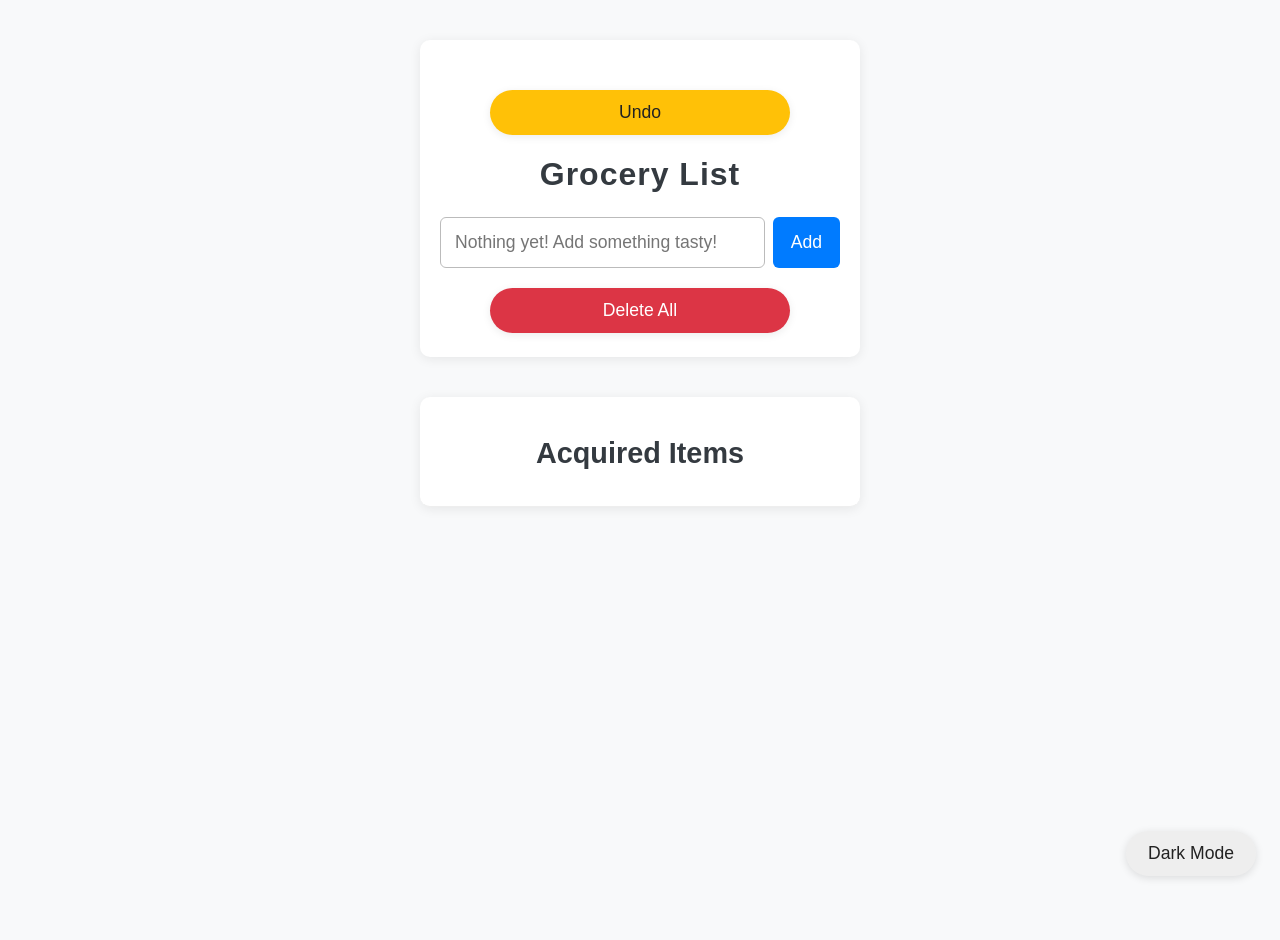
==== index.html @ a78c74e8 "adding edit button and cleaning javascript file" ====
<!DOCTYPE html>
<html lang="en">
<head>
    <meta charset="UTF-8">
    <title>Grocery List App</title>
    <meta name="viewport" content="width=device-width, initial-scale=1.0, user-scalable=no, maximum-scale=1.0">
    <link rel="icon" type="image/x-icon" href="favicon.ico">
    <link rel="stylesheet" href="groceries.css">
</head>
<body>
    <div class="container">
        <button id="undo-btn">Undo</button>
        <h1>Grocery List</h1>
        <div id="inputRow">
            <input type="text" id="itemInput" placeholder="Add a grocery item" autocomplete="off" />
            <button id="button">Add</button>
        </div>
    <ul id="groceries"></ul>
    <button id="del-all-btn">Delete All</button>
    </div>
    <div id="struckListContainer">
        <h2 id="struckText">Acquired Items</h2>
        <ul id="struckList"></ul>
    </div>
    <button id="darkModeToggle">Dark Mode</button>
    <script src="groceries.js"></script>
</body>
</html>
---- groceries.css ----
@keyframes fadeOut {
  from {
    opacity: 1;
    transform: translateX(0);
  }
  to {
    opacity: 0;
    transform: translateX(50px);
  }
}

.fade-out {
  animation: fadeOut 0.3s ease-out forwards;
}

@keyframes fadeIn {
  from { opacity: 0; transform: translateY(10px); }
  to { opacity: 1; transform: translateY(0); }
}

.fade-in {
  animation: fadeIn 0.3s ease-out;
}


/* Animation for struckthrough items */
.struck-animate {
    animation: strikeFade 0.7s ease;
}
@keyframes strikeFade {
    0% {
        opacity: 1;
        transform: scale(1) rotate(0deg);
        background: #fffbe6;
    }
    40% {
        opacity: 0.7;
        transform: scale(1.05) rotate(-2deg);
        background: #fffbe6;
    }
    100% {
        opacity: 0.5;
        transform: scale(1) rotate(0deg);
        background: transparent;
    }
}
/* Undo button styles */
#undo-btn {
    background: #ffc107;
    color: #222;
    border: none;
    border-radius: 24px;
    padding: 12px 22px;
    font-size: 1.1em;
    cursor: pointer;
    transition: background 0.2s;
    margin-top: 18px;
    display: block;
    width: 100%;
    max-width: 300px;
    margin-left: auto;
    margin-right: auto;
    box-shadow: 0 2px 8px rgba(0,0,0,0.08);
}
#undo-btn:hover, #undo-btn:active {
    background: #e0a800;
}
body.dark-mode #undo-btn {
    background: #e0a800;
    color: #23272a;
}
html, body {
            background: #f8f9fa;
            font-family: Arial, sans-serif;
            margin: 0; padding: 0;
            min-height: 100vh;
            width: 100%;
            -webkit-tap-highlight-color: transparent;
        }
        .container {
            max-width: 400px;
            margin: 40px auto;
            background: #fff;
            border-radius: 10px;
            box-shadow: 0 2px 12px rgba(0,0,0,0.08);
            padding: 32px 20px 24px 20px;
        }
        h1 {
            text-align: center;
            color: #343a40;
            margin-bottom: 24px;
            letter-spacing: 1px;
            font-size: 2em;
        }
        #inputRow {
            display: flex;
            gap: 8px;
            margin-bottom: 20px;
        }
        #itemInput {
            flex: 1;
            padding: 14px 14px;
            border: 1px solid #bbb;
            border-radius: 6px;
            font-size: 1.1em;
            transition: border-color 0.2s;
            min-width: 0;
        }
        #itemInput:focus {
            border-color: #007bff;
            outline: none;
        }
        #button {
            background: #007bff;
            color: #fff;
            border: none;
            border-radius: 6px;
            padding: 14px 18px;
            font-size: 1.1em;
            cursor: pointer;
            transition: background 0.2s;
            min-width: 44px;
            min-height: 44px;
        }
        #button:hover, #button:active {
            background: #0056b3;
        }
        #groceries {
            list-style: none;
            padding: 0; margin: 0;
        }
        #groceries li {
            display: flex;
            justify-content: space-between;
            align-items: center;
            padding: 14px 0;
            border-bottom: 1px solid #eee;
            font-size: 1.1em;
        }
        #groceries li:last-child {
            border-bottom: none;
        }
        .delete-btn {
            background: #dc3545;
            color: #fff;
            border: none;
            border-radius: 6px;
            padding: 8px 16px;
            font-size: 1em;
            cursor: pointer;
            margin-left: 12px;
            transition: background 0.2s;
            min-width: 44px;
            min-height: 44px;
        }
        .delete-btn:hover, .delete-btn:active {
            background: #b52a37;
        }
        /* Edit button as icon */
        .edit-btn {
            background: transparent;
            border: none;
            padding: 6px;
            margin-left: 8px;
            cursor: pointer;
            display: inline-flex;
            align-items: center;
            justify-content: center;
            border-radius: 6px;
        }
        .edit-btn:hover, .edit-btn:active {
            background: rgba(0,0,0,0.04);
        }
        .edit-btn img.edit-icon {
            width: 20px;
            height: 20px;
            object-fit: contain;
            display: block;
        }
        @media (max-width: 500px) {
            .edit-btn img.edit-icon { width: 24px; height: 24px; }
            .edit-btn { padding: 8px; }
        }
        /* Dark mode styles */
        body.dark-mode {
            background: #181a1b;
        }
        body.dark-mode .container {
            background: #23272a;
            box-shadow: 0 2px 12px rgba(0,0,0,0.25);
        }
        body.dark-mode h1 {
            color: #f1f3f4;
        }
        body.dark-mode #itemInput {
            background: #23272a;
            color: #f1f3f4;
            border-color: #444;
        }
        body.dark-mode #itemInput:focus {
            border-color: #66aaff;
        }
        body.dark-mode #button {
            background: #66aaff;
            color: #181a1b;
        }
        body.dark-mode #button:hover, body.dark-mode #button:active {
            background: #3388cc;
        }
        body.dark-mode #groceries li {
            border-bottom: 1px solid #333;
            color: #f1f3f4;
        }
        body.dark-mode .delete-btn {
            background: #b52a37;
            color: #fff;
        }
        body.dark-mode .delete-btn:hover, body.dark-mode .delete-btn:active {
            background: #dc3545;
        }
        /* Dark mode toggle button */
        #darkModeToggle {
            position: fixed;
            bottom: 24px;
            right: 24px;
            background: #eee;
            color: #222;
            border: none;
            border-radius: 24px;
            padding: 12px 22px;
            font-size: 1.1em;
            cursor: pointer;
            transition: background 0.2s;
            z-index: 100;
            box-shadow: 0 2px 8px rgba(0,0,0,0.12);
        }
        body.dark-mode #darkModeToggle {
            background: #23272a;
            color: #f1f3f4;
            border: 1px solid #444;
        }
        .del-all-btn {
              font-size: 0.95em;
              padding: 10px 10px;
              background-color: #FF0000;
            }
        /* Responsive styles */
        @media (max-width: 500px) {
            .container {
                margin: 0; min-height: 100vh; border-radius: 0; box-shadow: none;
                padding: 20px 5px 16px 5px;
            }
            h1 {
                font-size: 1.4em;
            }
            #inputRow {
                flex-direction: column;
                gap: 10px;
            }
            #itemInput, #button {
                font-size: 1em;
                padding: 12px 10px;
            }
            .delete-btn {
                font-size: 0.95em;
                padding: 10px 10px;
            }
            #darkModeToggle {
                bottom: 12px;
                right: 12px;
                padding: 10px 16px;
                font-size: 1em;
            }
        }
        #del-all-btn {
    background: #dc3545;
    color: #fff;
    border: none;
    border-radius: 24px;
    padding: 12px 22px;
    font-size: 1.1em;
    cursor: pointer;
    transition: background 0.2s;
    margin-top: 18px;
    display: block;
    width: 100%;
    max-width: 300px;
    margin-left: auto;
    margin-right: auto;
    box-shadow: 0 2px 8px rgba(0,0,0,0.08);
    /* Remove position: fixed/absolute, bottom, left, z-index */
}
#del-all-btn:hover, #del-all-btn:active {
    background: #b52a37;
}
body.dark-mode #del-all-btn {
    background: #b52a37;
    color: #fff;
}
body.dark-mode #del-all-btn:hover, body.dark-mode #del-all-btn:active {
    background: #dc3545;
}
/* Responsive */
@media (max-width: 500px) {
    #del-all-btn {
        align-self: center;
        bottom: 12px;
        left: 12px;
        padding: 10px 16px;
        font-size: 1em;
    }
}
    body.dark-mode #struckListContainer {
                border-bottom: 1px solid #333;
                color: #f1f3f4;
                border-style: rounded;
                margin-bottom: 12px;
                padding-bottom: 8px;
                text-align: center;
                font-size: 1.2em;
                font-weight: bold;
                background-color: #343a40;
                box-shadow: 0 2px 12px rgba(0,0,0,0.25);
                border-radius: 10px;
                padding: 16px 20px 12px 20px;
                margin-top: 20px;
                max-width: 400px;
                margin-left: auto;
                margin-right: auto;
 }       #struckListContainer {
                border-bottom: 1px solid #eee;
                color: #343a40;
                border-style: rounded;
                margin-bottom: 12px;
                padding-bottom: 8px;
                text-align: center;
                font-size: 1.2em;
                font-weight: bold;
                background-color: #ffffff;
                box-shadow: 0 2px 12px rgba(0,0,0,0.08);
                border-radius: 10px;
                padding: 16px 20px 12px 20px;
                margin-top: 20px;
                max-width: 400px;
                margin-left: auto;
                margin-right: auto;
        }
        #struckList {
            list-style: none;
            padding: 0; margin: 0;
              max-height: none;
              overflow: hidden;
        }
        #struckList li {
            padding: 10px 0;
            border-bottom: 1px solid #eee;
            font-size: 1.1em;
        }
        #struckList li:last-child {
            border-bottom: none;
        }
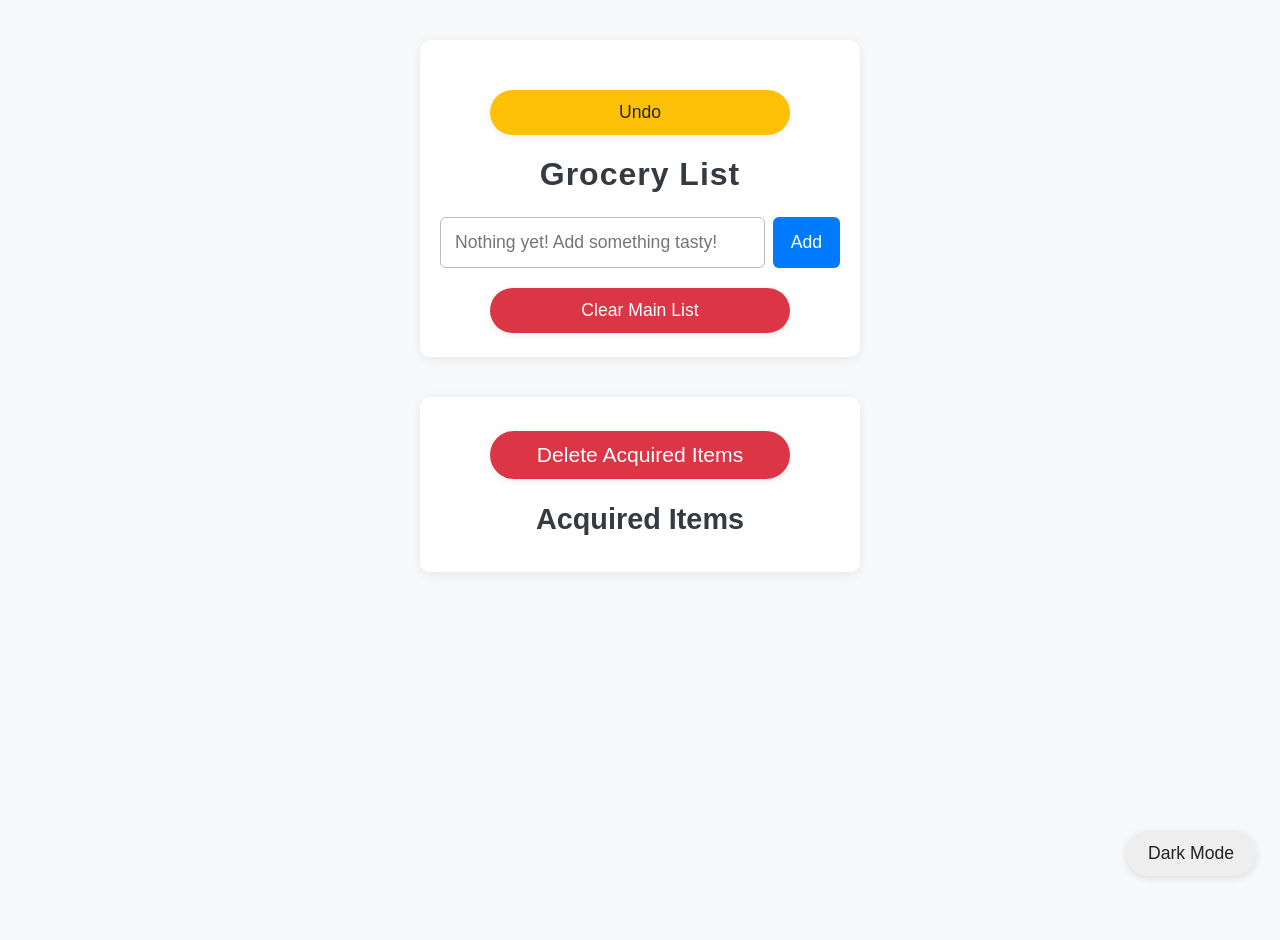
==== commit 847e7964: "adding clear main list button and cleaning code" ====
--- a/index.html
+++ b/index.html
@@ -15,10 +15,13 @@
             <input type="text" id="itemInput" placeholder="Add a grocery item" autocomplete="off" />
             <button id="button">Add</button>
         </div>
+        <div id="container">
+        <button id="deletemainlist">Clear Main List</button>
+        </div>
     <ul id="groceries"></ul>
-    <button id="del-all-btn">Delete All</button>
     </div>
     <div id="struckListContainer">
+        <button id="del-all-btn">Delete Acquired Items</button>        
         <h2 id="struckText">Acquired Items</h2>
         <ul id="struckList"></ul>
     </div>
--- a/groceries.css
+++ b/groceries.css
@@ -1,3 +1,17 @@
+.fade-in {
+    opacity: 0;
+    animation: fadeIn 0.5s ease-in forwards;
+}
+
+@keyframes fadeIn {
+    to {
+        opacity: 1;
+    }
+}
+
+
+
+
 @keyframes fadeOut {
   from {
     opacity: 1;
@@ -19,7 +33,7 @@
 }
 
 .fade-in {
-  animation: fadeIn 0.3s ease-out;
+  animation: fadeIn 0.5s ease-out forwards;
 }
 
 
@@ -171,15 +185,62 @@
         .edit-btn:hover, .edit-btn:active {
             background: rgba(0,0,0,0.04);
         }
-        .edit-btn img.edit-icon {
+        /* SVG-based edit icon (tints via currentColor) */
+        .edit-btn {
+            background: transparent;
+            border: none;
+            padding: 6px;
+            margin-left: 8px;
+            cursor: pointer;
+            display: inline-flex;
+            align-items: center;
+            justify-content: center;
+            border-radius: 6px;
+            color: #007bff; /* icon color */
+        }
+        .edit-btn:hover, .edit-btn:active {
+            background: rgba(0,0,0,0.04);
+        }
+        .edit-btn .edit-icon {
             width: 20px;
             height: 20px;
-            object-fit: contain;
             display: block;
+            fill: currentColor;
         }
         @media (max-width: 500px) {
-            .edit-btn img.edit-icon { width: 24px; height: 24px; }
+            .edit-btn .edit-icon { width: 24px; height: 24px; }
             .edit-btn { padding: 8px; }
+        }
+        /* dark mode tint for edit icon */
+        body.dark-mode .edit-btn { color: #66aaff; }
+        /* Inline edit input styling */
+        .item-text {
+            flex: 1 1 auto;
+            min-width: 0; /* allow text to truncate instead of growing container */
+            margin-right: 8px;
+        }
+        .edit-input {
+            flex: 1 1 auto;
+            min-width: 0;
+            padding: 10px 12px;
+            font-size: 1.05em;
+            border: 1px solid #ccc;
+            border-radius: 6px;
+            transition: border-color 0.15s ease, box-shadow 0.15s ease;
+        }
+        .edit-input:focus {
+            border-color: #007bff;
+            outline: none;
+            box-shadow: 0 0 0 3px rgba(0,123,255,0.12);
+        }
+        @media (max-width: 500px) {
+            .edit-input { padding: 12px; font-size: 1em; }
+        }
+        /* Dark mode for inline edit */
+        body.dark-mode .edit-input {
+            background: #23272a;
+            color: #f1f3f4;
+            border-color: #444;
         }
         /* Dark mode styles */
         body.dark-mode {
@@ -319,7 +380,7 @@
                 text-align: center;
                 font-size: 1.2em;
                 font-weight: bold;
-                background-color: #343a40;
+                background-color: #23272a;
                 box-shadow: 0 2px 12px rgba(0,0,0,0.25);
                 border-radius: 10px;
                 padding: 16px 20px 12px 20px;
@@ -358,4 +419,31 @@
         }
         #struckList li:last-child {
             border-bottom: none;
+        }
+        #deletemainlist {
+            background: #dc3545;
+            color: #fff;
+            border: none;
+            border-radius: 24px;
+            padding: 12px 22px;
+            font-size: 1.1em;
+            cursor: pointer;
+            transition: background 0.2s;
+            margin-top: 18px;
+            display: block;
+            width: 100%;
+            max-width: 300px;
+            margin-left: auto;
+            margin-right: auto;
+            box-shadow: 0 2px 8px rgba(0,0,0,0.08);
+        }
+        #deletemainlist:hover, #deletemainlist:active {
+            background: #b52a37;
+        }
+        body.dark-mode #deletemainlist {
+            background: #b52a37;
+            color: #fff;
+        }
+        body.dark-mode #deletemainlist:hover, body.dark-mode #deletemainlist:active {
+            background: #dc3545;
         }
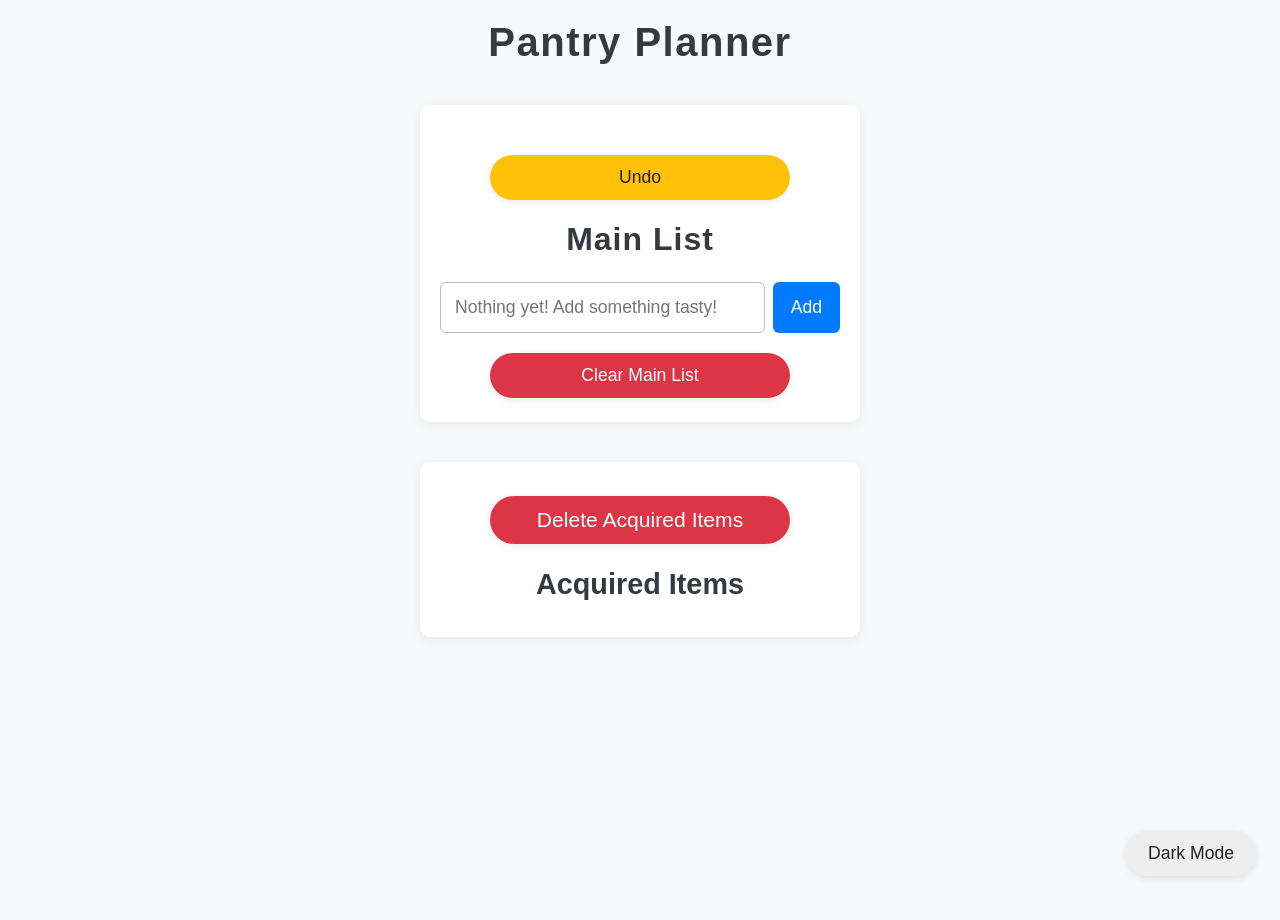
==== commit 1c36431c: "cleaning code and adding a startup optout function" ====
--- a/index.html
+++ b/index.html
@@ -2,30 +2,37 @@
 <html lang="en">
 <head>
     <meta charset="UTF-8">
-    <title>Grocery List App</title>
+    <title>Pantry Planner</title>
     <meta name="viewport" content="width=device-width, initial-scale=1.0, user-scalable=no, maximum-scale=1.0">
     <link rel="icon" type="image/x-icon" href="favicon.ico">
     <link rel="stylesheet" href="groceries.css">
 </head>
 <body>
+    <h1 id="pantryPlanner">Pantry Planner</h1>
     <div class="container">
         <button id="undo-btn">Undo</button>
-        <h1>Grocery List</h1>
+
+        <h1>Main List</h1>
+
         <div id="inputRow">
             <input type="text" id="itemInput" placeholder="Add a grocery item" autocomplete="off" />
             <button id="button">Add</button>
         </div>
-        <div id="container">
+
+        <!-- Clear Main List button -->
         <button id="deletemainlist">Clear Main List</button>
-        </div>
-    <ul id="groceries"></ul>
+
+        <ul id="groceries"></ul>
     </div>
+
     <div id="struckListContainer">
-        <button id="del-all-btn">Delete Acquired Items</button>        
+        <button id="del-all-btn">Delete Acquired Items</button>
         <h2 id="struckText">Acquired Items</h2>
         <ul id="struckList"></ul>
     </div>
+
     <button id="darkModeToggle">Dark Mode</button>
+
     <script src="groceries.js"></script>
 </body>
-</html>+</html>
--- a/groceries.css
+++ b/groceries.css
@@ -1,46 +1,30 @@
+
+/* Fade Animations               */
+
 .fade-in {
     opacity: 0;
-    animation: fadeIn 0.5s ease-in forwards;
+    animation: fadeIn 0.5s ease-out forwards;
 }
 
 @keyframes fadeIn {
-    to {
-        opacity: 1;
-    }
-}
-
-
-
+    from { opacity: 0; transform: translateY(10px); }
+    to   { opacity: 1; transform: translateY(0); }
+}
+
+.fade-out {
+    animation: fadeOut 0.3s ease-out forwards;
+}
 
 @keyframes fadeOut {
-  from {
-    opacity: 1;
-    transform: translateX(0);
-  }
-  to {
-    opacity: 0;
-    transform: translateX(50px);
-  }
-}
-
-.fade-out {
-  animation: fadeOut 0.3s ease-out forwards;
-}
-
-@keyframes fadeIn {
-  from { opacity: 0; transform: translateY(10px); }
-  to { opacity: 1; transform: translateY(0); }
-}
-
-.fade-in {
-  animation: fadeIn 0.5s ease-out forwards;
-}
-
-
-/* Animation for struckthrough items */
+    from { opacity: 1; transform: translateX(0); }
+    to   { opacity: 0; transform: translateX(50px); }
+}
+
+/* Struck-through animation */
 .struck-animate {
     animation: strikeFade 0.7s ease;
 }
+
 @keyframes strikeFade {
     0% {
         opacity: 1;
@@ -58,7 +42,119 @@
         background: transparent;
     }
 }
-/* Undo button styles */
+
+/* Base Layout                   */
+
+html, body {
+    background: #f8f9fa;
+    font-family: Arial, sans-serif;
+    margin: 0;
+    padding: 0;
+    min-height: 100vh;
+    width: 100%;
+    -webkit-tap-highlight-color: transparent;
+}
+
+.container {
+    max-width: 400px;
+    margin: 40px auto;
+    background: #fff;
+    border-radius: 10px;
+    box-shadow: 0 2px 12px rgba(0,0,0,0.08);
+    padding: 32px 20px 24px 20px;
+}
+
+h1 {
+    text-align: center;
+    color: #343a40;
+    margin-bottom: 24px;
+    letter-spacing: 1px;
+    font-size: 2em;
+}
+
+/* Input Row                     */
+
+#inputRow {
+    display: flex;
+    gap: 8px;
+    margin-bottom: 20px;
+}
+
+#itemInput {
+    flex: 1;
+    padding: 14px;
+    border: 1px solid #bbb;
+    border-radius: 6px;
+    font-size: 1.1em;
+    transition: border-color 0.2s;
+    min-width: 0;
+}
+
+#itemInput:focus {
+    border-color: #007bff;
+    outline: none;
+}
+
+#button {
+    background: #007bff;
+    color: #fff;
+    border: none;
+    border-radius: 6px;
+    padding: 14px 18px;
+    font-size: 1.1em;
+    cursor: pointer;
+    transition: background 0.2s;
+    min-width: 44px;
+    min-height: 44px;
+}
+
+#button:hover,
+#button:active {
+    background: #0056b3;
+}
+
+/* Grocery List                  */
+
+#groceries {
+    list-style: none;
+    padding: 0;
+    margin: 0;
+}
+
+#groceries li {
+    display: flex;
+    justify-content: space-between;
+    align-items: center;
+    padding: 14px 0;
+    border-bottom: 1px solid #eee;
+    font-size: 1.1em;
+}
+
+#groceries li:last-child {
+    border-bottom: none;
+}
+
+/* Buttons                       */
+
+.delete-btn {
+    background: #dc3545;
+    color: #fff;
+    border: none;
+    border-radius: 6px;
+    padding: 8px 16px;
+    font-size: 1em;
+    cursor: pointer;
+    margin-left: 12px;
+    transition: background 0.2s;
+    min-width: 44px;
+    min-height: 44px;
+}
+
+.delete-btn:hover,
+.delete-btn:active {
+    background: #b52a37;
+}
+
 #undo-btn {
     background: #ffc107;
     color: #222;
@@ -68,272 +164,14 @@
     font-size: 1.1em;
     cursor: pointer;
     transition: background 0.2s;
-    margin-top: 18px;
     display: block;
     width: 100%;
     max-width: 300px;
-    margin-left: auto;
-    margin-right: auto;
+    margin: 18px auto 0 auto;
     box-shadow: 0 2px 8px rgba(0,0,0,0.08);
 }
-#undo-btn:hover, #undo-btn:active {
-    background: #e0a800;
-}
-body.dark-mode #undo-btn {
-    background: #e0a800;
-    color: #23272a;
-}
-html, body {
-            background: #f8f9fa;
-            font-family: Arial, sans-serif;
-            margin: 0; padding: 0;
-            min-height: 100vh;
-            width: 100%;
-            -webkit-tap-highlight-color: transparent;
-        }
-        .container {
-            max-width: 400px;
-            margin: 40px auto;
-            background: #fff;
-            border-radius: 10px;
-            box-shadow: 0 2px 12px rgba(0,0,0,0.08);
-            padding: 32px 20px 24px 20px;
-        }
-        h1 {
-            text-align: center;
-            color: #343a40;
-            margin-bottom: 24px;
-            letter-spacing: 1px;
-            font-size: 2em;
-        }
-        #inputRow {
-            display: flex;
-            gap: 8px;
-            margin-bottom: 20px;
-        }
-        #itemInput {
-            flex: 1;
-            padding: 14px 14px;
-            border: 1px solid #bbb;
-            border-radius: 6px;
-            font-size: 1.1em;
-            transition: border-color 0.2s;
-            min-width: 0;
-        }
-        #itemInput:focus {
-            border-color: #007bff;
-            outline: none;
-        }
-        #button {
-            background: #007bff;
-            color: #fff;
-            border: none;
-            border-radius: 6px;
-            padding: 14px 18px;
-            font-size: 1.1em;
-            cursor: pointer;
-            transition: background 0.2s;
-            min-width: 44px;
-            min-height: 44px;
-        }
-        #button:hover, #button:active {
-            background: #0056b3;
-        }
-        #groceries {
-            list-style: none;
-            padding: 0; margin: 0;
-        }
-        #groceries li {
-            display: flex;
-            justify-content: space-between;
-            align-items: center;
-            padding: 14px 0;
-            border-bottom: 1px solid #eee;
-            font-size: 1.1em;
-        }
-        #groceries li:last-child {
-            border-bottom: none;
-        }
-        .delete-btn {
-            background: #dc3545;
-            color: #fff;
-            border: none;
-            border-radius: 6px;
-            padding: 8px 16px;
-            font-size: 1em;
-            cursor: pointer;
-            margin-left: 12px;
-            transition: background 0.2s;
-            min-width: 44px;
-            min-height: 44px;
-        }
-        .delete-btn:hover, .delete-btn:active {
-            background: #b52a37;
-        }
-        /* Edit button as icon */
-        .edit-btn {
-            background: transparent;
-            border: none;
-            padding: 6px;
-            margin-left: 8px;
-            cursor: pointer;
-            display: inline-flex;
-            align-items: center;
-            justify-content: center;
-            border-radius: 6px;
-        }
-        .edit-btn:hover, .edit-btn:active {
-            background: rgba(0,0,0,0.04);
-        }
-        /* SVG-based edit icon (tints via currentColor) */
-        .edit-btn {
-            background: transparent;
-            border: none;
-            padding: 6px;
-            margin-left: 8px;
-            cursor: pointer;
-            display: inline-flex;
-            align-items: center;
-            justify-content: center;
-            border-radius: 6px;
-            color: #007bff; /* icon color */
-        }
-        .edit-btn:hover, .edit-btn:active {
-            background: rgba(0,0,0,0.04);
-        }
-        .edit-btn .edit-icon {
-            width: 20px;
-            height: 20px;
-            display: block;
-            fill: currentColor;
-        }
-        @media (max-width: 500px) {
-            .edit-btn .edit-icon { width: 24px; height: 24px; }
-            .edit-btn { padding: 8px; }
-        }
-        /* dark mode tint for edit icon */
-        body.dark-mode .edit-btn { color: #66aaff; }
-        /* Inline edit input styling */
-        .item-text {
-            flex: 1 1 auto;
-            min-width: 0; /* allow text to truncate instead of growing container */
-            margin-right: 8px;
-        }
-        .edit-input {
-            flex: 1 1 auto;
-            min-width: 0;
-            padding: 10px 12px;
-            font-size: 1.05em;
-            border: 1px solid #ccc;
-            border-radius: 6px;
-            transition: border-color 0.15s ease, box-shadow 0.15s ease;
-        }
-        .edit-input:focus {
-            border-color: #007bff;
-            outline: none;
-            box-shadow: 0 0 0 3px rgba(0,123,255,0.12);
-        }
-        @media (max-width: 500px) {
-            .edit-input { padding: 12px; font-size: 1em; }
-        }
-        /* Dark mode for inline edit */
-        body.dark-mode .edit-input {
-            background: #23272a;
-            color: #f1f3f4;
-            border-color: #444;
-        }
-        /* Dark mode styles */
-        body.dark-mode {
-            background: #181a1b;
-        }
-        body.dark-mode .container {
-            background: #23272a;
-            box-shadow: 0 2px 12px rgba(0,0,0,0.25);
-        }
-        body.dark-mode h1 {
-            color: #f1f3f4;
-        }
-        body.dark-mode #itemInput {
-            background: #23272a;
-            color: #f1f3f4;
-            border-color: #444;
-        }
-        body.dark-mode #itemInput:focus {
-            border-color: #66aaff;
-        }
-        body.dark-mode #button {
-            background: #66aaff;
-            color: #181a1b;
-        }
-        body.dark-mode #button:hover, body.dark-mode #button:active {
-            background: #3388cc;
-        }
-        body.dark-mode #groceries li {
-            border-bottom: 1px solid #333;
-            color: #f1f3f4;
-        }
-        body.dark-mode .delete-btn {
-            background: #b52a37;
-            color: #fff;
-        }
-        body.dark-mode .delete-btn:hover, body.dark-mode .delete-btn:active {
-            background: #dc3545;
-        }
-        /* Dark mode toggle button */
-        #darkModeToggle {
-            position: fixed;
-            bottom: 24px;
-            right: 24px;
-            background: #eee;
-            color: #222;
-            border: none;
-            border-radius: 24px;
-            padding: 12px 22px;
-            font-size: 1.1em;
-            cursor: pointer;
-            transition: background 0.2s;
-            z-index: 100;
-            box-shadow: 0 2px 8px rgba(0,0,0,0.12);
-        }
-        body.dark-mode #darkModeToggle {
-            background: #23272a;
-            color: #f1f3f4;
-            border: 1px solid #444;
-        }
-        .del-all-btn {
-              font-size: 0.95em;
-              padding: 10px 10px;
-              background-color: #FF0000;
-            }
-        /* Responsive styles */
-        @media (max-width: 500px) {
-            .container {
-                margin: 0; min-height: 100vh; border-radius: 0; box-shadow: none;
-                padding: 20px 5px 16px 5px;
-            }
-            h1 {
-                font-size: 1.4em;
-            }
-            #inputRow {
-                flex-direction: column;
-                gap: 10px;
-            }
-            #itemInput, #button {
-                font-size: 1em;
-                padding: 12px 10px;
-            }
-            .delete-btn {
-                font-size: 0.95em;
-                padding: 10px 10px;
-            }
-            #darkModeToggle {
-                bottom: 12px;
-                right: 12px;
-                padding: 10px 16px;
-                font-size: 1em;
-            }
-        }
-        #del-all-btn {
+#del-all-btn,
+#deletemainlist {
     background: #dc3545;
     color: #fff;
     border: none;
@@ -342,108 +180,284 @@
     font-size: 1.1em;
     cursor: pointer;
     transition: background 0.2s;
-    margin-top: 18px;
     display: block;
     width: 100%;
     max-width: 300px;
+    margin: 18px auto 0 auto;
+    box-shadow: 0 2px 8px rgba(0,0,0,0.08);
+}
+
+#undo-btn:hover {
+    background: #e0a800;
+}
+#del-all-btn:hover,
+#deletemainlist:hover {
+    background: #b52a37;
+}
+
+/* Delete all struck items button (red variant) */
+#del-all-btn {
+    background: #dc3545;
+    color: #fff;
+}
+
+#del-all-btn:hover {
+    background: #b52a37;
+}
+
+/* Edit Button                   */
+
+.edit-btn {
+    background: transparent;
+    border: none;
+    padding: 6px;
+    margin-left: 8px;
+    cursor: pointer;
+    display: inline-flex;
+    align-items: center;
+    justify-content: center;
+    border-radius: 6px;
+    color: #007bff;
+}
+
+.edit-btn:hover,
+.edit-btn:active {
+    background: rgba(0,0,0,0.04);
+}
+
+.edit-btn .edit-icon {
+    width: 20px;
+    height: 20px;
+    fill: currentColor;
+}
+
+@media (max-width: 500px) {
+    .edit-btn .edit-icon {
+        width: 24px;
+        height: 24px;
+    }
+    .edit-btn {
+        padding: 8px;
+    }
+}
+
+/* Inline Edit Input             */
+
+.item-text {
+    flex: 1 1 auto;
+    min-width: 0;
+    margin-right: 8px;
+}
+
+.edit-input {
+    flex: 1 1 auto;
+    min-width: 0;
+    padding: 10px 12px;
+    font-size: 1.05em;
+    border: 1px solid #ccc;
+    border-radius: 6px;
+    transition: border-color 0.15s ease, box-shadow 0.15s ease;
+}
+
+.edit-input:focus {
+    border-color: #007bff;
+    outline: none;
+    box-shadow: 0 0 0 3px rgba(0,123,255,0.12);
+}
+
+#pantryPlanner {
+    text-align: center;
+    color: #343a40;
+    margin-top: 20px;
+    font-size: 2.5em;
+    letter-spacing: 1.5px;
+    font-weight: bold;
+}
+
+/* Struck List Container         */
+
+#struckListContainer {
+    border-bottom: 1px solid #eee;
+    color: #343a40;
+    margin-bottom: 12px;
+    padding-bottom: 8px;
+    text-align: center;
+    font-size: 1.2em;
+    font-weight: bold;
+    background-color: #ffffff;
+    box-shadow: 0 2px 12px rgba(0,0,0,0.08);
+    border-radius: 10px;
+    padding: 16px 20px 12px 20px;
+    margin-top: 20px;
+    max-width: 400px;
     margin-left: auto;
     margin-right: auto;
-    box-shadow: 0 2px 8px rgba(0,0,0,0.08);
-    /* Remove position: fixed/absolute, bottom, left, z-index */
-}
-#del-all-btn:hover, #del-all-btn:active {
+}
+
+#struckList {
+    list-style: none;
+    padding: 0;
+    margin: 0;
+    max-height: none;
+    overflow: hidden;
+}
+
+#struckList li {
+    padding: 10px 0;
+    border-bottom: 1px solid #eee;
+    font-size: 1.1em;
+}
+
+#struckList li:last-child {
+    border-bottom: none;
+}
+
+/* Dark Mode                     */
+
+body.dark-mode {
+    background: #181a1b;
+}
+
+body.dark-mode .container {
+    background: #23272a;
+    box-shadow: 0 2px 12px rgba(0,0,0,0.25);
+}
+
+body.dark-mode h1 {
+    color: #f1f3f4;
+}
+
+body.dark-mode #itemInput {
+    background: #23272a;
+    color: #f1f3f4;
+    border-color: #444;
+}
+
+body.dark-mode #itemInput:focus {
+    border-color: #66aaff;
+}
+
+body.dark-mode #button {
+    background: #66aaff;
+    color: #181a1b;
+}
+
+body.dark-mode #button:hover {
+    background: #3388cc;
+}
+
+body.dark-mode #groceries li {
+    border-bottom: 1px solid #333;
+    color: #f1f3f4;
+}
+
+body.dark-mode .delete-btn {
     background: #b52a37;
 }
-body.dark-mode #del-all-btn {
+
+body.dark-mode .delete-btn:hover {
+    background: #dc3545;
+}
+
+body.dark-mode #pantryPlanner {
+    color: #f1f3f4;
+}
+
+body.dark-mode .edit-btn {
+    color: #66aaff;
+}
+
+body.dark-mode .edit-input {
+    background: #23272a;
+    color: #f1f3f4;
+    border-color: #444;
+}
+
+body.dark-mode #struckListContainer {
+    background-color: #23272a;
+    color: #f1f3f4;
+    border-bottom: 1px solid #333;
+    box-shadow: 0 2px 12px rgba(0,0,0,0.25);
+}
+
+body.dark-mode #del-all-btn,
+body.dark-mode #deletemainlist {
     background: #b52a37;
     color: #fff;
 }
-body.dark-mode #del-all-btn:hover, body.dark-mode #del-all-btn:active {
+
+body.dark-mode #undo-btn {
+    background: #e0a800;
+    color: #222;
+}
+
+body.dark-mode #del-all-btn:hover,
+body.dark-mode #deletemainlist:hover {
     background: #dc3545;
 }
-/* Responsive */
+body.dark-mode #undo-btn:hover {
+    background: #cc9901;
+}
+
+/* Dark Mode Toggle Button       */
+
+#darkModeToggle {
+    position: fixed;
+    bottom: 24px;
+    right: 24px;
+    background: #eee;
+    color: #222;
+    border: none;
+    border-radius: 24px;
+    padding: 12px 22px;
+    font-size: 1.1em;
+    cursor: pointer;
+    transition: background 0.2s;
+    z-index: 100;
+    box-shadow: 0 2px 8px rgba(0,0,0,0.12);
+}
+
+body.dark-mode #darkModeToggle {
+    background: #23272a;
+    color: #f1f3f4;
+    border: 1px solid #444;
+}
+
+/* Responsive                    */
+
 @media (max-width: 500px) {
-    #del-all-btn {
-        align-self: center;
+    .container {
+        margin: 0;
+        min-height: 100vh;
+        border-radius: 0;
+        box-shadow: none;
+        padding: 20px 5px 16px 5px;
+    }
+
+    h1 {
+        font-size: 1.4em;
+    }
+
+    #inputRow {
+        flex-direction: column;
+        gap: 10px;
+    }
+
+    #itemInput,
+    #button {
+        font-size: 1em;
+        padding: 12px 10px;
+    }
+
+    .delete-btn {
+        font-size: 0.95em;
+        padding: 10px 10px;
+    }
+
+    #darkModeToggle {
         bottom: 12px;
-        left: 12px;
+        right: 12px;
         padding: 10px 16px;
         font-size: 1em;
     }
 }
-    body.dark-mode #struckListContainer {
-                border-bottom: 1px solid #333;
-                color: #f1f3f4;
-                border-style: rounded;
-                margin-bottom: 12px;
-                padding-bottom: 8px;
-                text-align: center;
-                font-size: 1.2em;
-                font-weight: bold;
-                background-color: #23272a;
-                box-shadow: 0 2px 12px rgba(0,0,0,0.25);
-                border-radius: 10px;
-                padding: 16px 20px 12px 20px;
-                margin-top: 20px;
-                max-width: 400px;
-                margin-left: auto;
-                margin-right: auto;
- }       #struckListContainer {
-                border-bottom: 1px solid #eee;
-                color: #343a40;
-                border-style: rounded;
-                margin-bottom: 12px;
-                padding-bottom: 8px;
-                text-align: center;
-                font-size: 1.2em;
-                font-weight: bold;
-                background-color: #ffffff;
-                box-shadow: 0 2px 12px rgba(0,0,0,0.08);
-                border-radius: 10px;
-                padding: 16px 20px 12px 20px;
-                margin-top: 20px;
-                max-width: 400px;
-                margin-left: auto;
-                margin-right: auto;
-        }
-        #struckList {
-            list-style: none;
-            padding: 0; margin: 0;
-              max-height: none;
-              overflow: hidden;
-        }
-        #struckList li {
-            padding: 10px 0;
-            border-bottom: 1px solid #eee;
-            font-size: 1.1em;
-        }
-        #struckList li:last-child {
-            border-bottom: none;
-        }
-        #deletemainlist {
-            background: #dc3545;
-            color: #fff;
-            border: none;
-            border-radius: 24px;
-            padding: 12px 22px;
-            font-size: 1.1em;
-            cursor: pointer;
-            transition: background 0.2s;
-            margin-top: 18px;
-            display: block;
-            width: 100%;
-            max-width: 300px;
-            margin-left: auto;
-            margin-right: auto;
-            box-shadow: 0 2px 8px rgba(0,0,0,0.08);
-        }
-        #deletemainlist:hover, #deletemainlist:active {
-            background: #b52a37;
-        }
-        body.dark-mode #deletemainlist {
-            background: #b52a37;
-            color: #fff;
-        }
-        body.dark-mode #deletemainlist:hover, body.dark-mode #deletemainlist:active {
-            background: #dc3545;
-        }
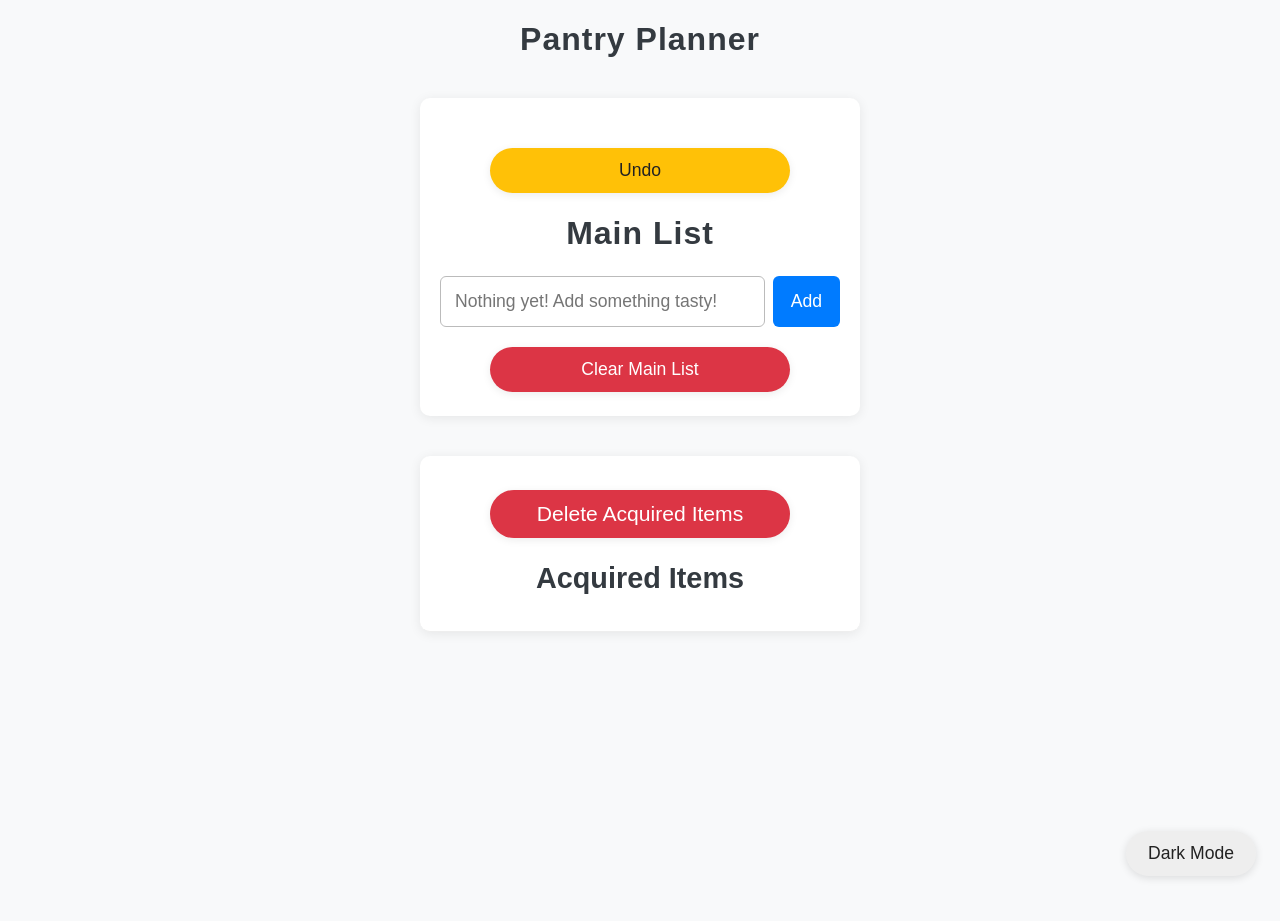
==== commit 5a557997: "cleaning code and fixing DarkMode" ====
--- a/index.html
+++ b/index.html
@@ -18,8 +18,6 @@
             <input type="text" id="itemInput" placeholder="Add a grocery item" autocomplete="off" />
             <button id="button">Add</button>
         </div>
-
-        <!-- Clear Main List button -->
         <button id="deletemainlist">Clear Main List</button>
 
         <ul id="groceries"></ul>
@@ -35,4 +33,4 @@
 
     <script src="groceries.js"></script>
 </body>
-</html>
+</html>
--- a/groceries.css
+++ b/groceries.css
@@ -1,30 +1,46 @@
-
-/* Fade Animations               */
-
 .fade-in {
     opacity: 0;
-    animation: fadeIn 0.5s ease-out forwards;
+    animation: fadeIn 0.5s ease-in forwards;
 }
 
 @keyframes fadeIn {
-    from { opacity: 0; transform: translateY(10px); }
-    to   { opacity: 1; transform: translateY(0); }
+    to {
+        opacity: 1;
+    }
+}
+
+
+
+
+@keyframes fadeOut {
+  from {
+    opacity: 1;
+    transform: translateX(0);
+  }
+  to {
+    opacity: 0;
+    transform: translateX(50px);
+  }
 }
 
 .fade-out {
-    animation: fadeOut 0.3s ease-out forwards;
-}
-
-@keyframes fadeOut {
-    from { opacity: 1; transform: translateX(0); }
-    to   { opacity: 0; transform: translateX(50px); }
-}
-
-/* Struck-through animation */
+  animation: fadeOut 0.3s ease-out forwards;
+}
+
+@keyframes fadeIn {
+  from { opacity: 0; transform: translateY(10px); }
+  to { opacity: 1; transform: translateY(0); }
+}
+
+.fade-in {
+  animation: fadeIn 0.5s ease-out forwards;
+}
+
+
+/* Animation for struckthrough items */
 .struck-animate {
     animation: strikeFade 0.7s ease;
 }
-
 @keyframes strikeFade {
     0% {
         opacity: 1;
@@ -42,119 +58,7 @@
         background: transparent;
     }
 }
-
-/* Base Layout                   */
-
-html, body {
-    background: #f8f9fa;
-    font-family: Arial, sans-serif;
-    margin: 0;
-    padding: 0;
-    min-height: 100vh;
-    width: 100%;
-    -webkit-tap-highlight-color: transparent;
-}
-
-.container {
-    max-width: 400px;
-    margin: 40px auto;
-    background: #fff;
-    border-radius: 10px;
-    box-shadow: 0 2px 12px rgba(0,0,0,0.08);
-    padding: 32px 20px 24px 20px;
-}
-
-h1 {
-    text-align: center;
-    color: #343a40;
-    margin-bottom: 24px;
-    letter-spacing: 1px;
-    font-size: 2em;
-}
-
-/* Input Row                     */
-
-#inputRow {
-    display: flex;
-    gap: 8px;
-    margin-bottom: 20px;
-}
-
-#itemInput {
-    flex: 1;
-    padding: 14px;
-    border: 1px solid #bbb;
-    border-radius: 6px;
-    font-size: 1.1em;
-    transition: border-color 0.2s;
-    min-width: 0;
-}
-
-#itemInput:focus {
-    border-color: #007bff;
-    outline: none;
-}
-
-#button {
-    background: #007bff;
-    color: #fff;
-    border: none;
-    border-radius: 6px;
-    padding: 14px 18px;
-    font-size: 1.1em;
-    cursor: pointer;
-    transition: background 0.2s;
-    min-width: 44px;
-    min-height: 44px;
-}
-
-#button:hover,
-#button:active {
-    background: #0056b3;
-}
-
-/* Grocery List                  */
-
-#groceries {
-    list-style: none;
-    padding: 0;
-    margin: 0;
-}
-
-#groceries li {
-    display: flex;
-    justify-content: space-between;
-    align-items: center;
-    padding: 14px 0;
-    border-bottom: 1px solid #eee;
-    font-size: 1.1em;
-}
-
-#groceries li:last-child {
-    border-bottom: none;
-}
-
-/* Buttons                       */
-
-.delete-btn {
-    background: #dc3545;
-    color: #fff;
-    border: none;
-    border-radius: 6px;
-    padding: 8px 16px;
-    font-size: 1em;
-    cursor: pointer;
-    margin-left: 12px;
-    transition: background 0.2s;
-    min-width: 44px;
-    min-height: 44px;
-}
-
-.delete-btn:hover,
-.delete-btn:active {
-    background: #b52a37;
-}
-
+/* Undo button styles */
 #undo-btn {
     background: #ffc107;
     color: #222;
@@ -164,300 +68,382 @@
     font-size: 1.1em;
     cursor: pointer;
     transition: background 0.2s;
+    margin-top: 18px;
     display: block;
     width: 100%;
     max-width: 300px;
-    margin: 18px auto 0 auto;
-    box-shadow: 0 2px 8px rgba(0,0,0,0.08);
-}
-#del-all-btn,
-#deletemainlist {
-    background: #dc3545;
-    color: #fff;
-    border: none;
-    border-radius: 24px;
-    padding: 12px 22px;
-    font-size: 1.1em;
-    cursor: pointer;
-    transition: background 0.2s;
-    display: block;
-    width: 100%;
-    max-width: 300px;
-    margin: 18px auto 0 auto;
-    box-shadow: 0 2px 8px rgba(0,0,0,0.08);
-}
-
-#undo-btn:hover {
-    background: #e0a800;
-}
-#del-all-btn:hover,
-#deletemainlist:hover {
-    background: #b52a37;
-}
-
-/* Delete all struck items button (red variant) */
-#del-all-btn {
-    background: #dc3545;
-    color: #fff;
-}
-
-#del-all-btn:hover {
-    background: #b52a37;
-}
-
-/* Edit Button                   */
-
-.edit-btn {
-    background: transparent;
-    border: none;
-    padding: 6px;
-    margin-left: 8px;
-    cursor: pointer;
-    display: inline-flex;
-    align-items: center;
-    justify-content: center;
-    border-radius: 6px;
-    color: #007bff;
-}
-
-.edit-btn:hover,
-.edit-btn:active {
-    background: rgba(0,0,0,0.04);
-}
-
-.edit-btn .edit-icon {
-    width: 20px;
-    height: 20px;
-    fill: currentColor;
-}
-
-@media (max-width: 500px) {
-    .edit-btn .edit-icon {
-        width: 24px;
-        height: 24px;
-    }
-    .edit-btn {
-        padding: 8px;
-    }
-}
-
-/* Inline Edit Input             */
-
-.item-text {
-    flex: 1 1 auto;
-    min-width: 0;
-    margin-right: 8px;
-}
-
-.edit-input {
-    flex: 1 1 auto;
-    min-width: 0;
-    padding: 10px 12px;
-    font-size: 1.05em;
-    border: 1px solid #ccc;
-    border-radius: 6px;
-    transition: border-color 0.15s ease, box-shadow 0.15s ease;
-}
-
-.edit-input:focus {
-    border-color: #007bff;
-    outline: none;
-    box-shadow: 0 0 0 3px rgba(0,123,255,0.12);
-}
-
-#pantryPlanner {
-    text-align: center;
-    color: #343a40;
-    margin-top: 20px;
-    font-size: 2.5em;
-    letter-spacing: 1.5px;
-    font-weight: bold;
-}
-
-/* Struck List Container         */
-
-#struckListContainer {
-    border-bottom: 1px solid #eee;
-    color: #343a40;
-    margin-bottom: 12px;
-    padding-bottom: 8px;
-    text-align: center;
-    font-size: 1.2em;
-    font-weight: bold;
-    background-color: #ffffff;
-    box-shadow: 0 2px 12px rgba(0,0,0,0.08);
-    border-radius: 10px;
-    padding: 16px 20px 12px 20px;
-    margin-top: 20px;
-    max-width: 400px;
     margin-left: auto;
     margin-right: auto;
-}
-
-#struckList {
-    list-style: none;
-    padding: 0;
-    margin: 0;
-    max-height: none;
-    overflow: hidden;
-}
-
-#struckList li {
-    padding: 10px 0;
-    border-bottom: 1px solid #eee;
-    font-size: 1.1em;
-}
-
-#struckList li:last-child {
-    border-bottom: none;
-}
-
-/* Dark Mode                     */
-
-body.dark-mode {
-    background: #181a1b;
-}
-
-body.dark-mode .container {
-    background: #23272a;
-    box-shadow: 0 2px 12px rgba(0,0,0,0.25);
-}
-
-body.dark-mode h1 {
-    color: #f1f3f4;
-}
-
-body.dark-mode #itemInput {
-    background: #23272a;
-    color: #f1f3f4;
-    border-color: #444;
-}
-
-body.dark-mode #itemInput:focus {
-    border-color: #66aaff;
-}
-
-body.dark-mode #button {
-    background: #66aaff;
-    color: #181a1b;
-}
-
-body.dark-mode #button:hover {
-    background: #3388cc;
-}
-
-body.dark-mode #groceries li {
-    border-bottom: 1px solid #333;
-    color: #f1f3f4;
-}
-
-body.dark-mode .delete-btn {
+    box-shadow: 0 2px 8px rgba(0,0,0,0.08);
+}
+#undo-btn:hover, #undo-btn:active {
+    background: #e0a800;
+}
+body.dark-mode #undo-btn {
+    background: #e0a800;
+    color: #23272a;
+}
+html, body {
+            background: #f8f9fa;
+            font-family: Arial, sans-serif;
+            margin: 0; padding: 0;
+            min-height: 100vh;
+            width: 100%;
+            -webkit-tap-highlight-color: transparent;
+        }
+        .container {
+            max-width: 400px;
+            margin: 40px auto;
+            background: #fff;
+            border-radius: 10px;
+            box-shadow: 0 2px 12px rgba(0,0,0,0.08);
+            padding: 32px 20px 24px 20px;
+        }
+        h1 {
+            text-align: center;
+            color: #343a40;
+            margin-bottom: 24px;
+            letter-spacing: 1px;
+            font-size: 2em;
+        }
+        #inputRow {
+            display: flex;
+            gap: 8px;
+            margin-bottom: 20px;
+        }
+        #itemInput {
+            flex: 1;
+            padding: 14px 14px;
+            border: 1px solid #bbb;
+            border-radius: 6px;
+            font-size: 1.1em;
+            transition: border-color 0.2s;
+            min-width: 0;
+        }
+        #itemInput:focus {
+            border-color: #007bff;
+            outline: none;
+        }
+        #button {
+            background: #007bff;
+            color: #fff;
+            border: none;
+            border-radius: 6px;
+            padding: 14px 18px;
+            font-size: 1.1em;
+            cursor: pointer;
+            transition: background 0.2s;
+            min-width: 44px;
+            min-height: 44px;
+        }
+        #button:hover, #button:active {
+            background: #0056b3;
+        }
+        #groceries {
+            list-style: none;
+            padding: 0; margin: 0;
+        }
+        #groceries li {
+            display: flex;
+            justify-content: space-between;
+            align-items: center;
+            padding: 14px 0;
+            border-bottom: 1px solid #eee;
+            font-size: 1.1em;
+        }
+        #groceries li:last-child {
+            border-bottom: none;
+        }
+        .delete-btn {
+            background: #dc3545;
+            color: #fff;
+            border: none;
+            border-radius: 6px;
+            padding: 8px 16px;
+            font-size: 1em;
+            cursor: pointer;
+            margin-left: 12px;
+            transition: background 0.2s;
+            min-width: 44px;
+            min-height: 44px;
+        }
+        .delete-btn:hover, .delete-btn:active {
+            background: #b52a37;
+        }
+        /* Edit button as icon */
+        .edit-btn {
+            background: transparent;
+            border: none;
+            padding: 6px;
+            margin-left: 8px;
+            cursor: pointer;
+            display: inline-flex;
+            align-items: center;
+            justify-content: center;
+            border-radius: 6px;
+        }
+        .edit-btn:hover, .edit-btn:active {
+            background: rgba(0,0,0,0.04);
+        }
+        /* SVG-based edit icon (tints via currentColor) */
+        .edit-btn {
+            background: transparent;
+            border: none;
+            padding: 6px;
+            margin-left: 8px;
+            cursor: pointer;
+            display: inline-flex;
+            align-items: center;
+            justify-content: center;
+            border-radius: 6px;
+            color: #007bff; /* icon color */
+        }
+        .edit-btn:hover, .edit-btn:active {
+            background: rgba(0,0,0,0.04);
+        }
+        .edit-btn .edit-icon {
+            width: 20px;
+            height: 20px;
+            display: block;
+            fill: currentColor;
+        }
+        @media (max-width: 500px) {
+            .edit-btn .edit-icon { width: 24px; height: 24px; }
+            .edit-btn { padding: 8px; }
+        }
+        /* dark mode tint for edit icon */
+        body.dark-mode .edit-btn { color: #66aaff; }
+        /* Inline edit input styling */
+        .item-text {
+            flex: 1 1 auto;
+            min-width: 0; /* allow text to truncate instead of growing container */
+            margin-right: 8px;
+        }
+        .edit-input {
+            flex: 1 1 auto;
+            min-width: 0;
+            padding: 10px 12px;
+            font-size: 1.05em;
+            border: 1px solid #ccc;
+            border-radius: 6px;
+            transition: border-color 0.15s ease, box-shadow 0.15s ease;
+        }
+        .edit-input:focus {
+            border-color: #007bff;
+            outline: none;
+            box-shadow: 0 0 0 3px rgba(0,123,255,0.12);
+        }
+        @media (max-width: 500px) {
+            .edit-input { padding: 12px; font-size: 1em; }
+        }
+        /* Dark mode for inline edit */
+        body.dark-mode .edit-input {
+            background: #23272a;
+            color: #f1f3f4;
+            border-color: #444;
+        }
+        /* Dark mode styles */
+        body.dark-mode {
+            background: #181a1b;
+        }
+        body.dark-mode .container {
+            background: #23272a;
+            box-shadow: 0 2px 12px rgba(0,0,0,0.25);
+        }
+        body.dark-mode h1 {
+            color: #f1f3f4;
+        }
+        body.dark-mode #itemInput {
+            background: #23272a;
+            color: #f1f3f4;
+            border-color: #444;
+        }
+        body.dark-mode #itemInput:focus {
+            border-color: #66aaff;
+        }
+        body.dark-mode #button {
+            background: #66aaff;
+            color: #181a1b;
+        }
+        body.dark-mode #button:hover, body.dark-mode #button:active {
+            background: #3388cc;
+        }
+        body.dark-mode #groceries li {
+            border-bottom: 1px solid #333;
+            color: #f1f3f4;
+        }
+        body.dark-mode .delete-btn {
+            background: #b52a37;
+            color: #fff;
+        }
+        body.dark-mode .delete-btn:hover, body.dark-mode .delete-btn:active {
+            background: #dc3545;
+        }
+        /* Dark mode toggle button */
+        #darkModeToggle {
+            position: fixed;
+            bottom: 24px;
+            right: 24px;
+            background: #eee;
+            color: #222;
+            border: none;
+            border-radius: 24px;
+            padding: 12px 22px;
+            font-size: 1.1em;
+            cursor: pointer;
+            transition: background 0.2s;
+            z-index: 100;
+            box-shadow: 0 2px 8px rgba(0,0,0,0.12);
+        }
+        body.dark-mode #darkModeToggle {
+            background: #23272a;
+            color: #f1f3f4;
+            border: 1px solid #444;
+        }
+        .del-all-btn {
+              font-size: 0.95em;
+              padding: 10px 10px;
+              background-color: #FF0000;
+            }
+        /* Responsive styles */
+        @media (max-width: 500px) {
+            .container {
+                margin: 0; min-height: 100vh; border-radius: 0; box-shadow: none;
+                padding: 20px 5px 16px 5px;
+            }
+            h1 {
+                font-size: 1.4em;
+            }
+            #inputRow {
+                flex-direction: column;
+                gap: 10px;
+            }
+            #itemInput, #button {
+                font-size: 1em;
+                padding: 12px 10px;
+            }
+            .delete-btn {
+                font-size: 0.95em;
+                padding: 10px 10px;
+            }
+            #darkModeToggle {
+                bottom: 12px;
+                right: 12px;
+                padding: 10px 16px;
+                font-size: 1em;
+            }
+        }
+            #del-all-btn {
+                background: #dc3545;
+                color: #fff;
+                border: none;
+                border-radius: 24px;
+                padding: 12px 22px;
+                font-size: 1.1em;
+                cursor: pointer;
+                transition: background 0.2s;
+                margin-top: 18px;
+                display: block;
+                width: 100%;
+                max-width: 300px;
+                margin-left: auto;
+                margin-right: auto;
+                box-shadow: 0 2px 8px rgba(0,0,0,0.08);
+        /* Remove position: fixed/absolute, bottom, left, z-index */
+                }
+#del-all-btn:hover, #del-all-btn:active {
     background: #b52a37;
 }
-
-body.dark-mode .delete-btn:hover {
-    background: #dc3545;
-}
-
-body.dark-mode #pantryPlanner {
-    color: #f1f3f4;
-}
-
-body.dark-mode .edit-btn {
-    color: #66aaff;
-}
-
-body.dark-mode .edit-input {
-    background: #23272a;
-    color: #f1f3f4;
-    border-color: #444;
-}
-
-body.dark-mode #struckListContainer {
-    background-color: #23272a;
-    color: #f1f3f4;
-    border-bottom: 1px solid #333;
-    box-shadow: 0 2px 12px rgba(0,0,0,0.25);
-}
-
-body.dark-mode #del-all-btn,
-body.dark-mode #deletemainlist {
+body.dark-mode #del-all-btn {
     background: #b52a37;
     color: #fff;
 }
-
-body.dark-mode #undo-btn {
-    background: #e0a800;
-    color: #222;
-}
-
-body.dark-mode #del-all-btn:hover,
-body.dark-mode #deletemainlist:hover {
+body.dark-mode #del-all-btn:hover, body.dark-mode #del-all-btn:active {
     background: #dc3545;
 }
-body.dark-mode #undo-btn:hover {
-    background: #cc9901;
-}
-
-/* Dark Mode Toggle Button       */
-
-#darkModeToggle {
-    position: fixed;
-    bottom: 24px;
-    right: 24px;
-    background: #eee;
-    color: #222;
-    border: none;
-    border-radius: 24px;
-    padding: 12px 22px;
-    font-size: 1.1em;
-    cursor: pointer;
-    transition: background 0.2s;
-    z-index: 100;
-    box-shadow: 0 2px 8px rgba(0,0,0,0.12);
-}
-
-body.dark-mode #darkModeToggle {
-    background: #23272a;
-    color: #f1f3f4;
-    border: 1px solid #444;
-}
-
-/* Responsive                    */
-
+/* Responsive */
 @media (max-width: 500px) {
-    .container {
-        margin: 0;
-        min-height: 100vh;
-        border-radius: 0;
-        box-shadow: none;
-        padding: 20px 5px 16px 5px;
-    }
-
-    h1 {
-        font-size: 1.4em;
-    }
-
-    #inputRow {
-        flex-direction: column;
-        gap: 10px;
-    }
-
-    #itemInput,
-    #button {
-        font-size: 1em;
-        padding: 12px 10px;
-    }
-
-    .delete-btn {
-        font-size: 0.95em;
-        padding: 10px 10px;
-    }
-
-    #darkModeToggle {
+    #del-all-btn {
+        align-self: center;
         bottom: 12px;
-        right: 12px;
+        left: 12px;
         padding: 10px 16px;
         font-size: 1em;
     }
 }
+    body.dark-mode #struckListContainer {
+                border-bottom: 1px solid #333;
+                color: #f1f3f4;
+                border-style: rounded;
+                margin-bottom: 12px;
+                padding-bottom: 8px;
+                text-align: center;
+                font-size: 1.2em;
+                font-weight: bold;
+                background-color: #23272a;
+                box-shadow: 0 2px 12px rgba(0,0,0,0.25);
+                border-radius: 10px;
+                padding: 16px 20px 12px 20px;
+                margin-top: 20px;
+                max-width: 400px;
+                margin-left: auto;
+                margin-right: auto;
+ }       #struckListContainer {
+                border-bottom: 1px solid #eee;
+                color: #343a40;
+                border-style: rounded;
+                margin-bottom: 12px;
+                padding-bottom: 8px;
+                text-align: center;
+                font-size: 1.2em;
+                font-weight: bold;
+                background-color: #ffffff;
+                box-shadow: 0 2px 12px rgba(0,0,0,0.08);
+                border-radius: 10px;
+                padding: 16px 20px 12px 20px;
+                margin-top: 20px;
+                max-width: 400px;
+                margin-left: auto;
+                margin-right: auto;
+        }
+        #struckList {
+            list-style: none;
+            padding: 0; margin: 0;
+              max-height: none;
+              overflow: hidden;
+        }
+        #struckList li {
+            padding: 10px 0;
+            border-bottom: 1px solid #eee;
+            font-size: 1.1em;
+        }
+        #struckList li:last-child {
+            border-bottom: none;
+        }
+        #deletemainlist {
+            background: #dc3545;
+            color: #fff;
+            border: none;
+            border-radius: 24px;
+            padding: 12px 22px;
+            font-size: 1.1em;
+            cursor: pointer;
+            transition: background 0.2s;
+            margin-top: 18px;
+            display: block;
+            width: 100%;
+            max-width: 300px;
+            margin-left: auto;
+            margin-right: auto;
+            box-shadow: 0 2px 8px rgba(0,0,0,0.08);
+        }
+        #deletemainlist:hover, #deletemainlist:active {
+            background: #b52a37;
+        }
+        body.dark-mode #deletemainlist {
+            background: #b52a37;
+            color: #fff;
+        }
+        body.dark-mode #deletemainlist:hover, body.dark-mode #deletemainlist:active {
+            background: #dc3545;
+        }
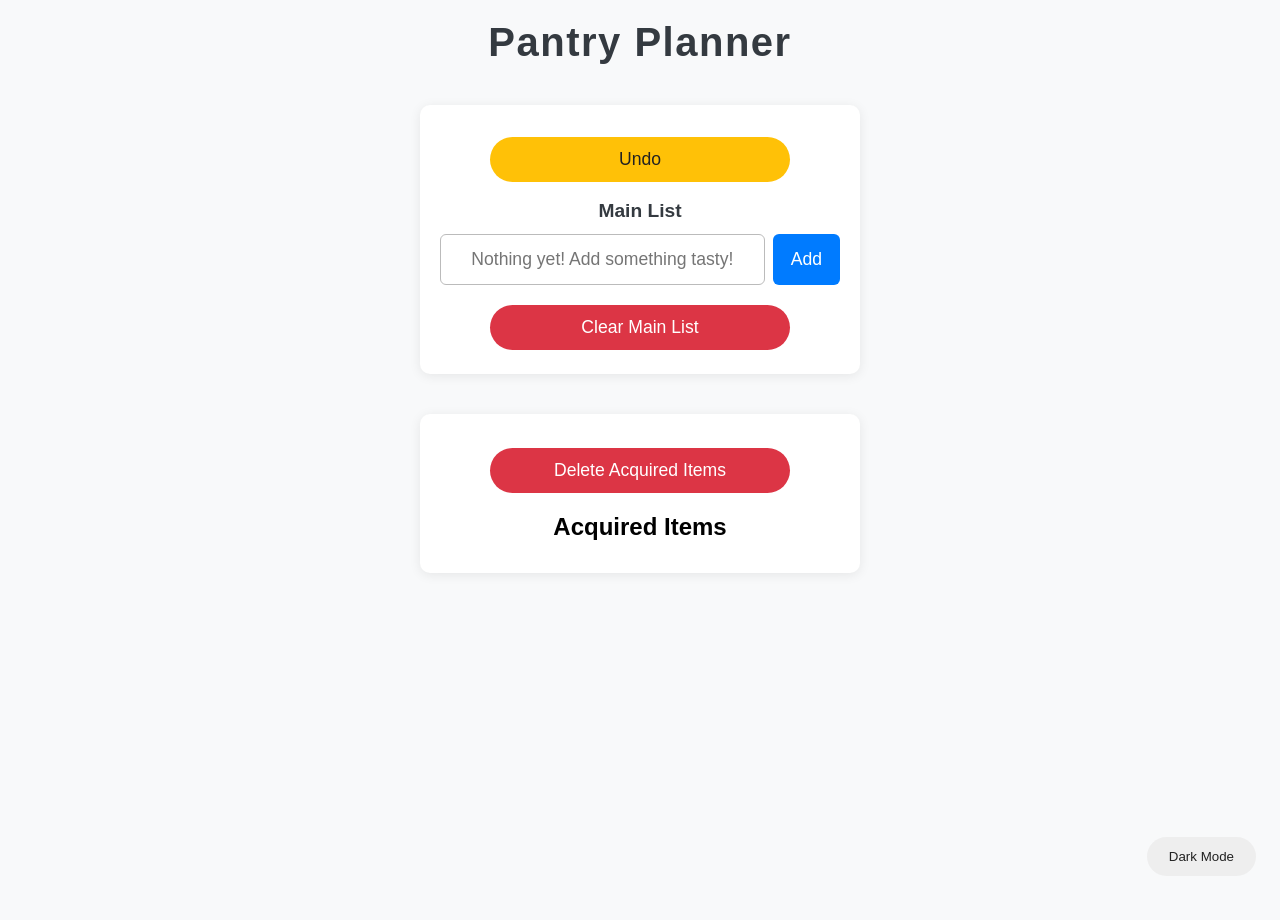
==== commit c3601c82: "changing name back to index.html because it interferes with github pages" ====
--- a/index.html
+++ b/index.html
@@ -11,26 +11,20 @@
     <h1 id="pantryPlanner">Pantry Planner</h1>
     <div class="container">
         <button id="undo-btn">Undo</button>
-
-        <h1>Main List</h1>
-
+        <h2 class="section-title">Main List</h2>
         <div id="inputRow">
             <input type="text" id="itemInput" placeholder="Add a grocery item" autocomplete="off" />
             <button id="button">Add</button>
         </div>
         <button id="deletemainlist">Clear Main List</button>
-
         <ul id="groceries"></ul>
     </div>
-
     <div id="struckListContainer">
         <button id="del-all-btn">Delete Acquired Items</button>
         <h2 id="struckText">Acquired Items</h2>
         <ul id="struckList"></ul>
     </div>
-
     <button id="darkModeToggle">Dark Mode</button>
-
     <script src="groceries.js"></script>
 </body>
 </html>
--- a/groceries.css
+++ b/groceries.css
@@ -1,64 +1,124 @@
+/*(animations)*/
 .fade-in {
     opacity: 0;
-    animation: fadeIn 0.5s ease-in forwards;
+    animation: fadeIn 0.5s ease-out forwards;
 }
 
 @keyframes fadeIn {
-    to {
-        opacity: 1;
-    }
-}
-
-
-
+    from { opacity: 0; }
+    to { opacity: 1; }
+}
+
+.fade-out {
+    animation: fadeOut 0.3s ease-out forwards;
+}
 
 @keyframes fadeOut {
-  from {
-    opacity: 1;
-    transform: translateX(0);
-  }
-  to {
-    opacity: 0;
-    transform: translateX(50px);
-  }
-}
-
-.fade-out {
-  animation: fadeOut 0.3s ease-out forwards;
-}
-
-@keyframes fadeIn {
-  from { opacity: 0; transform: translateY(10px); }
-  to { opacity: 1; transform: translateY(0); }
-}
-
-.fade-in {
-  animation: fadeIn 0.5s ease-out forwards;
-}
-
-
-/* Animation for struckthrough items */
+    from { opacity: 1; transform: translateX(0); }
+    to { opacity: 0; transform: translateX(50px); }
+}
+
+/*(struck-through animation)*/
 .struck-animate {
     animation: strikeFade 0.7s ease;
 }
+
 @keyframes strikeFade {
-    0% {
-        opacity: 1;
-        transform: scale(1) rotate(0deg);
-        background: #fffbe6;
-    }
-    40% {
-        opacity: 0.7;
-        transform: scale(1.05) rotate(-2deg);
-        background: #fffbe6;
-    }
-    100% {
-        opacity: 0.5;
-        transform: scale(1) rotate(0deg);
-        background: transparent;
-    }
-}
-/* Undo button styles */
+    0% { opacity: 1; transform: scale(1) rotate(0deg); background: #fffbe6; }
+    40% { opacity: 0.7; transform: scale(1.05) rotate(-2deg); background: #fffbe6; }
+    100% { opacity: 0.5; transform: scale(1) rotate(0deg); background: transparent; }
+}
+
+/*(base layout)*/
+html, body {
+    background: #f8f9fa;
+    font-family: Arial, sans-serif;
+    margin: 0;
+    padding: 0;
+    min-height: 100vh;
+    width: 100%;
+    text-align: center; /*(center all text except list items)*/
+}
+
+#pantryPlanner {
+    color: #343a40;
+    margin-top: 20px;
+    font-size: 2.5em;
+    letter-spacing: 1.5px;
+    font-weight: bold;
+}
+
+/*(main container)*/
+.container {
+    max-width: 400px;
+    margin: 40px auto;
+    background: #fff;
+    border-radius: 10px;
+    box-shadow: 0 2px 12px rgba(0,0,0,0.08);
+    padding: 32px 20px 24px 20px;
+}
+
+/*(section titles)*/
+.section-title {
+    margin: 0 0 12px 0;
+    font-size: 1.2em;
+    color: #343a40;
+}
+
+/*(input row)*/
+#inputRow {
+    display: flex;
+    gap: 8px;
+    margin-bottom: 20px;
+    justify-content: center;
+}
+
+#itemInput {
+    flex: 1;
+    padding: 14px;
+    border: 1px solid #bbb;
+    border-radius: 6px;
+    font-size: 1.1em;
+    text-align: center; /*(center placeholder + typed text)*/
+}
+
+#itemInput:focus {
+    border-color: #007bff;
+    outline: none;
+}
+
+#button {
+    background: #007bff;
+    color: #fff;
+    border: none;
+    border-radius: 6px;
+    padding: 14px 18px;
+    font-size: 1.1em;
+    cursor: pointer;
+}
+
+#button:hover {
+    background: #0056b3;
+}
+
+/*(main list)*/
+#groceries {
+    list-style: none;
+    padding: 0;
+    margin: 0;
+    text-align: left; /*(keep list items readable)*/
+}
+
+#groceries li {
+    display: flex;
+    justify-content: space-between;
+    align-items: center;
+    padding: 14px 0;
+    border-bottom: 1px solid #eee;
+    font-size: 1.1em;
+}
+
+/*(buttons)*/
 #undo-btn {
     background: #ffc107;
     color: #222;
@@ -66,384 +126,214 @@
     border-radius: 24px;
     padding: 12px 22px;
     font-size: 1.1em;
-    cursor: pointer;
-    transition: background 0.2s;
-    margin-top: 18px;
     display: block;
     width: 100%;
     max-width: 300px;
-    margin-left: auto;
-    margin-right: auto;
-    box-shadow: 0 2px 8px rgba(0,0,0,0.08);
-}
-#undo-btn:hover, #undo-btn:active {
+    margin: 0 auto 18px auto;
+}
+
+#undo-btn:hover {
     background: #e0a800;
 }
+
+#deletemainlist,
+#del-all-btn {
+    background: #dc3545;
+    color: #fff;
+    border: none;
+    border-radius: 24px;
+    padding: 12px 22px;
+    font-size: 1.1em;
+    display: block;
+    width: 100%;
+    max-width: 300px;
+    margin: 18px auto 0 auto;
+}
+
+#deletemainlist:hover,
+#del-all-btn:hover {
+    background: #b52a37;
+}
+
+/*(delete button inside list)*/
+.delete-btn {
+    background: #dc3545;
+    color: #fff;
+    border: none;
+    border-radius: 6px;
+    padding: 8px 16px;
+    cursor: pointer;
+}
+
+.delete-btn:hover {
+    background: #b52a37;
+}
+
+/*(edit button)*/
+.edit-btn {
+    background: transparent;
+    border: none;
+    padding: 6px;
+    margin-left: 8px;
+    cursor: pointer;
+    color: #007bff;
+}
+
+.edit-btn:hover {
+    background: rgba(0,0,0,0.04);
+}
+
+.edit-icon {
+    width: 20px;
+    height: 20px;
+    fill: currentColor;
+}
+
+/*(inline edit input)*/
+.edit-input {
+    flex: 1;
+    padding: 10px 12px;
+    font-size: 1.05em;
+    border: 1px solid #ccc;
+    border-radius: 6px;
+    text-align: center;
+}
+
+.edit-input:focus {
+    border-color: #007bff;
+    outline: none;
+}
+
+/*(struck list container)*/
+#struckListContainer {
+    background: #fff;
+    border-radius: 10px;
+    padding: 16px 20px 12px 20px;
+    max-width: 400px;
+    margin: 20px auto;
+    box-shadow: 0 2px 12px rgba(0,0,0,0.08);
+}
+
+#struckList {
+    list-style: none;
+    padding: 0;
+    margin: 0;
+    text-align: left; /*(keep acquired items readable)*/
+}
+
+/*(dark mode — improved contrast but same palette)*/
+body.dark-mode {
+    background: #181a1b;
+    color: #f1f3f4;
+}
+
+body.dark-mode .container,
+body.dark-mode #struckListContainer {
+    background: #23272a;
+    color: #f1f3f4;
+    box-shadow: 0 2px 12px rgba(0,0,0,0.25);
+}
+
+body.dark-mode #pantryPlanner,
+body.dark-mode .section-title {
+    color: #f1f3f4;
+}
+
+body.dark-mode #itemInput {
+    background: #2b2f31;
+    color: #f1f3f4;
+    border-color: #555;
+}
+
+body.dark-mode #itemInput:focus {
+    border-color: #66aaff;
+}
+
+body.dark-mode #button {
+    background: #66aaff;
+    color: #181a1b;
+}
+
+body.dark-mode #button:hover {
+    background: #3388cc;
+}
+
+body.dark-mode #groceries li {
+    border-bottom: 1px solid #333;
+    color: #f1f3f4;
+}
+
+body.dark-mode .delete-btn {
+    background: #b52a37;
+}
+
+body.dark-mode .delete-btn:hover {
+    background: #dc3545;
+}
+
+body.dark-mode .edit-btn {
+    color: #66aaff;
+}
+
+body.dark-mode .edit-input {
+    background: #2b2f31;
+    color: #f1f3f4;
+    border-color: #555;
+}
+
 body.dark-mode #undo-btn {
     background: #e0a800;
-    color: #23272a;
-}
-html, body {
-            background: #f8f9fa;
-            font-family: Arial, sans-serif;
-            margin: 0; padding: 0;
-            min-height: 100vh;
-            width: 100%;
-            -webkit-tap-highlight-color: transparent;
-        }
-        .container {
-            max-width: 400px;
-            margin: 40px auto;
-            background: #fff;
-            border-radius: 10px;
-            box-shadow: 0 2px 12px rgba(0,0,0,0.08);
-            padding: 32px 20px 24px 20px;
-        }
-        h1 {
-            text-align: center;
-            color: #343a40;
-            margin-bottom: 24px;
-            letter-spacing: 1px;
-            font-size: 2em;
-        }
-        #inputRow {
-            display: flex;
-            gap: 8px;
-            margin-bottom: 20px;
-        }
-        #itemInput {
-            flex: 1;
-            padding: 14px 14px;
-            border: 1px solid #bbb;
-            border-radius: 6px;
-            font-size: 1.1em;
-            transition: border-color 0.2s;
-            min-width: 0;
-        }
-        #itemInput:focus {
-            border-color: #007bff;
-            outline: none;
-        }
-        #button {
-            background: #007bff;
-            color: #fff;
-            border: none;
-            border-radius: 6px;
-            padding: 14px 18px;
-            font-size: 1.1em;
-            cursor: pointer;
-            transition: background 0.2s;
-            min-width: 44px;
-            min-height: 44px;
-        }
-        #button:hover, #button:active {
-            background: #0056b3;
-        }
-        #groceries {
-            list-style: none;
-            padding: 0; margin: 0;
-        }
-        #groceries li {
-            display: flex;
-            justify-content: space-between;
-            align-items: center;
-            padding: 14px 0;
-            border-bottom: 1px solid #eee;
-            font-size: 1.1em;
-        }
-        #groceries li:last-child {
-            border-bottom: none;
-        }
-        .delete-btn {
-            background: #dc3545;
-            color: #fff;
-            border: none;
-            border-radius: 6px;
-            padding: 8px 16px;
-            font-size: 1em;
-            cursor: pointer;
-            margin-left: 12px;
-            transition: background 0.2s;
-            min-width: 44px;
-            min-height: 44px;
-        }
-        .delete-btn:hover, .delete-btn:active {
-            background: #b52a37;
-        }
-        /* Edit button as icon */
-        .edit-btn {
-            background: transparent;
-            border: none;
-            padding: 6px;
-            margin-left: 8px;
-            cursor: pointer;
-            display: inline-flex;
-            align-items: center;
-            justify-content: center;
-            border-radius: 6px;
-        }
-        .edit-btn:hover, .edit-btn:active {
-            background: rgba(0,0,0,0.04);
-        }
-        /* SVG-based edit icon (tints via currentColor) */
-        .edit-btn {
-            background: transparent;
-            border: none;
-            padding: 6px;
-            margin-left: 8px;
-            cursor: pointer;
-            display: inline-flex;
-            align-items: center;
-            justify-content: center;
-            border-radius: 6px;
-            color: #007bff; /* icon color */
-        }
-        .edit-btn:hover, .edit-btn:active {
-            background: rgba(0,0,0,0.04);
-        }
-        .edit-btn .edit-icon {
-            width: 20px;
-            height: 20px;
-            display: block;
-            fill: currentColor;
-        }
-        @media (max-width: 500px) {
-            .edit-btn .edit-icon { width: 24px; height: 24px; }
-            .edit-btn { padding: 8px; }
-        }
-        /* dark mode tint for edit icon */
-        body.dark-mode .edit-btn { color: #66aaff; }
-        /* Inline edit input styling */
-        .item-text {
-            flex: 1 1 auto;
-            min-width: 0; /* allow text to truncate instead of growing container */
-            margin-right: 8px;
-        }
-        .edit-input {
-            flex: 1 1 auto;
-            min-width: 0;
-            padding: 10px 12px;
-            font-size: 1.05em;
-            border: 1px solid #ccc;
-            border-radius: 6px;
-            transition: border-color 0.15s ease, box-shadow 0.15s ease;
-        }
-        .edit-input:focus {
-            border-color: #007bff;
-            outline: none;
-            box-shadow: 0 0 0 3px rgba(0,123,255,0.12);
-        }
-        @media (max-width: 500px) {
-            .edit-input { padding: 12px; font-size: 1em; }
-        }
-        /* Dark mode for inline edit */
-        body.dark-mode .edit-input {
-            background: #23272a;
-            color: #f1f3f4;
-            border-color: #444;
-        }
-        /* Dark mode styles */
-        body.dark-mode {
-            background: #181a1b;
-        }
-        body.dark-mode .container {
-            background: #23272a;
-            box-shadow: 0 2px 12px rgba(0,0,0,0.25);
-        }
-        body.dark-mode h1 {
-            color: #f1f3f4;
-        }
-        body.dark-mode #itemInput {
-            background: #23272a;
-            color: #f1f3f4;
-            border-color: #444;
-        }
-        body.dark-mode #itemInput:focus {
-            border-color: #66aaff;
-        }
-        body.dark-mode #button {
-            background: #66aaff;
-            color: #181a1b;
-        }
-        body.dark-mode #button:hover, body.dark-mode #button:active {
-            background: #3388cc;
-        }
-        body.dark-mode #groceries li {
-            border-bottom: 1px solid #333;
-            color: #f1f3f4;
-        }
-        body.dark-mode .delete-btn {
-            background: #b52a37;
-            color: #fff;
-        }
-        body.dark-mode .delete-btn:hover, body.dark-mode .delete-btn:active {
-            background: #dc3545;
-        }
-        /* Dark mode toggle button */
-        #darkModeToggle {
-            position: fixed;
-            bottom: 24px;
-            right: 24px;
-            background: #eee;
-            color: #222;
-            border: none;
-            border-radius: 24px;
-            padding: 12px 22px;
-            font-size: 1.1em;
-            cursor: pointer;
-            transition: background 0.2s;
-            z-index: 100;
-            box-shadow: 0 2px 8px rgba(0,0,0,0.12);
-        }
-        body.dark-mode #darkModeToggle {
-            background: #23272a;
-            color: #f1f3f4;
-            border: 1px solid #444;
-        }
-        .del-all-btn {
-              font-size: 0.95em;
-              padding: 10px 10px;
-              background-color: #FF0000;
-            }
-        /* Responsive styles */
-        @media (max-width: 500px) {
-            .container {
-                margin: 0; min-height: 100vh; border-radius: 0; box-shadow: none;
-                padding: 20px 5px 16px 5px;
-            }
-            h1 {
-                font-size: 1.4em;
-            }
-            #inputRow {
-                flex-direction: column;
-                gap: 10px;
-            }
-            #itemInput, #button {
-                font-size: 1em;
-                padding: 12px 10px;
-            }
-            .delete-btn {
-                font-size: 0.95em;
-                padding: 10px 10px;
-            }
-            #darkModeToggle {
-                bottom: 12px;
-                right: 12px;
-                padding: 10px 16px;
-                font-size: 1em;
-            }
-        }
-            #del-all-btn {
-                background: #dc3545;
-                color: #fff;
-                border: none;
-                border-radius: 24px;
-                padding: 12px 22px;
-                font-size: 1.1em;
-                cursor: pointer;
-                transition: background 0.2s;
-                margin-top: 18px;
-                display: block;
-                width: 100%;
-                max-width: 300px;
-                margin-left: auto;
-                margin-right: auto;
-                box-shadow: 0 2px 8px rgba(0,0,0,0.08);
-        /* Remove position: fixed/absolute, bottom, left, z-index */
-                }
-#del-all-btn:hover, #del-all-btn:active {
-    background: #b52a37;
-}
+    color: #222;
+}
+
+body.dark-mode #undo-btn:hover {
+    background: #cc9901;
+}
+
+body.dark-mode #deletemainlist,
 body.dark-mode #del-all-btn {
     background: #b52a37;
-    color: #fff;
-}
-body.dark-mode #del-all-btn:hover, body.dark-mode #del-all-btn:active {
+}
+
+body.dark-mode #deletemainlist:hover,
+body.dark-mode #del-all-btn:hover {
     background: #dc3545;
 }
-/* Responsive */
+
+/*(dark mode toggle)*/
+#darkModeToggle {
+    position: fixed;
+    bottom: 24px;
+    right: 24px;
+    background: #eee;
+    color: #222;
+    border: none;
+    border-radius: 24px;
+    padding: 12px 22px;
+    cursor: pointer;
+}
+
+body.dark-mode #darkModeToggle {
+    background: #23272a;
+    color: #f1f3f4;
+    border: 1px solid #444;
+}
+
+/*(responsive)*/
 @media (max-width: 500px) {
-    #del-all-btn {
-        align-self: center;
+    .container {
+        margin: 0;
+        min-height: 100vh;
+        border-radius: 0;
+        box-shadow: none;
+    }
+
+    #inputRow {
+        flex-direction: column;
+    }
+
+    #darkModeToggle {
         bottom: 12px;
-        left: 12px;
-        padding: 10px 16px;
-        font-size: 1em;
+        right: 12px;
     }
 }
-    body.dark-mode #struckListContainer {
-                border-bottom: 1px solid #333;
-                color: #f1f3f4;
-                border-style: rounded;
-                margin-bottom: 12px;
-                padding-bottom: 8px;
-                text-align: center;
-                font-size: 1.2em;
-                font-weight: bold;
-                background-color: #23272a;
-                box-shadow: 0 2px 12px rgba(0,0,0,0.25);
-                border-radius: 10px;
-                padding: 16px 20px 12px 20px;
-                margin-top: 20px;
-                max-width: 400px;
-                margin-left: auto;
-                margin-right: auto;
- }       #struckListContainer {
-                border-bottom: 1px solid #eee;
-                color: #343a40;
-                border-style: rounded;
-                margin-bottom: 12px;
-                padding-bottom: 8px;
-                text-align: center;
-                font-size: 1.2em;
-                font-weight: bold;
-                background-color: #ffffff;
-                box-shadow: 0 2px 12px rgba(0,0,0,0.08);
-                border-radius: 10px;
-                padding: 16px 20px 12px 20px;
-                margin-top: 20px;
-                max-width: 400px;
-                margin-left: auto;
-                margin-right: auto;
-        }
-        #struckList {
-            list-style: none;
-            padding: 0; margin: 0;
-              max-height: none;
-              overflow: hidden;
-        }
-        #struckList li {
-            padding: 10px 0;
-            border-bottom: 1px solid #eee;
-            font-size: 1.1em;
-        }
-        #struckList li:last-child {
-            border-bottom: none;
-        }
-        #deletemainlist {
-            background: #dc3545;
-            color: #fff;
-            border: none;
-            border-radius: 24px;
-            padding: 12px 22px;
-            font-size: 1.1em;
-            cursor: pointer;
-            transition: background 0.2s;
-            margin-top: 18px;
-            display: block;
-            width: 100%;
-            max-width: 300px;
-            margin-left: auto;
-            margin-right: auto;
-            box-shadow: 0 2px 8px rgba(0,0,0,0.08);
-        }
-        #deletemainlist:hover, #deletemainlist:active {
-            background: #b52a37;
-        }
-        body.dark-mode #deletemainlist {
-            background: #b52a37;
-            color: #fff;
-        }
-        body.dark-mode #deletemainlist:hover, body.dark-mode #deletemainlist:active {
-            background: #dc3545;
-        }
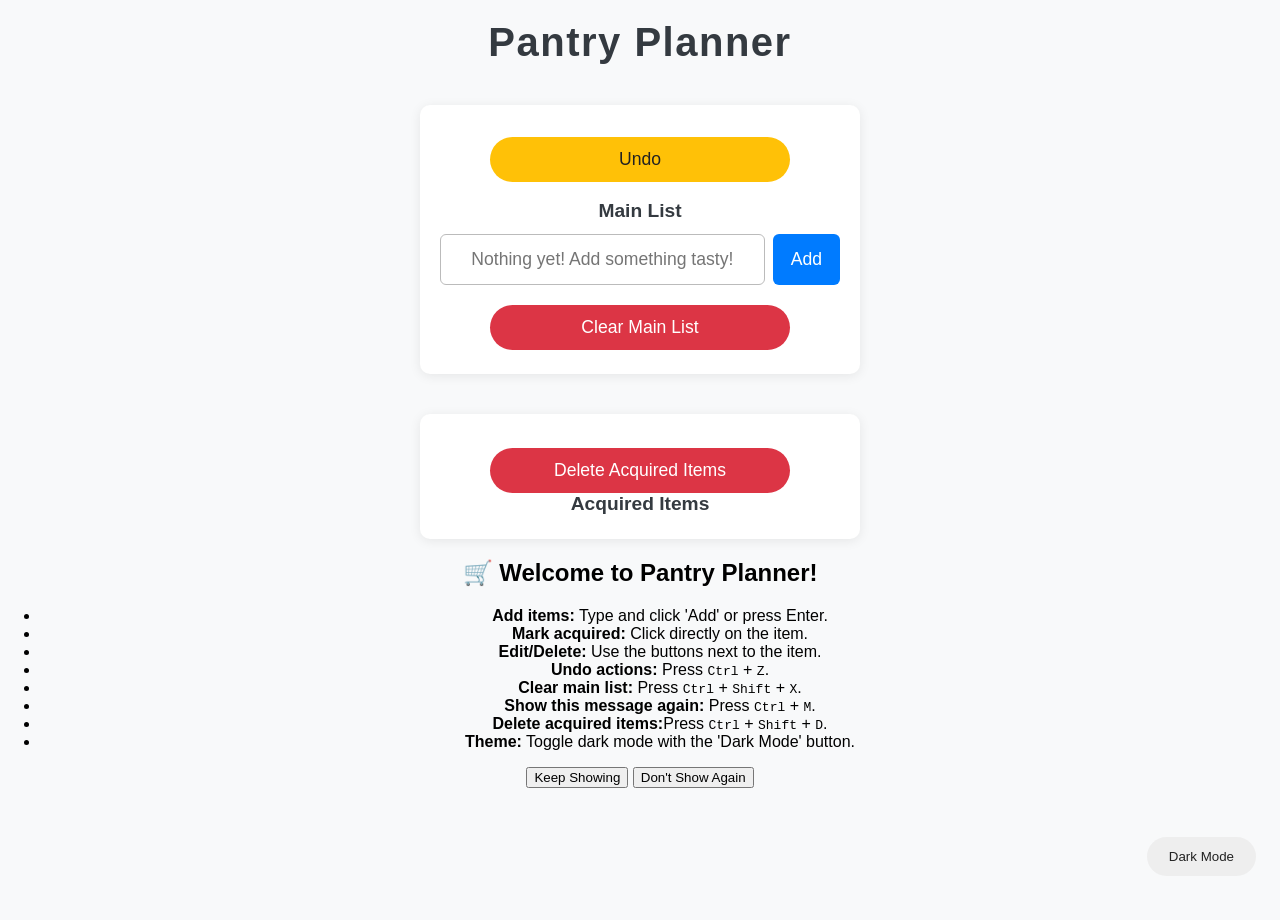
==== commit cf1dd26f: "test" ====
--- a/index.html
+++ b/index.html
@@ -1,30 +1,59 @@
 <!DOCTYPE html>
 <html lang="en">
 <head>
-    <meta charset="UTF-8">
-    <title>Pantry Planner</title>
-    <meta name="viewport" content="width=device-width, initial-scale=1.0, user-scalable=no, maximum-scale=1.0">
-    <link rel="icon" type="image/x-icon" href="favicon.ico">
-    <link rel="stylesheet" href="groceries.css">
+  <meta charset="UTF-8">
+  <title>Pantry Planner</title>
+  <link rel="apple-touch-icon" sizes="192x192" href="icon-192.png">
+  <link rel="apple-touch-icon" sizes="512x512" href="icon-512.png">
+  <meta name="viewport" content="width=device-width, initial-scale=1">
+  <link rel="icon" type="image/x-icon" href="favicon.ico">
+  <link rel="manifest" href="manifest.json">
+  <link rel="stylesheet" href="groceries.css">
 </head>
 <body>
-    <h1 id="pantryPlanner">Pantry Planner</h1>
-    <div class="container">
-        <button id="undo-btn">Undo</button>
-        <h2 class="section-title">Main List</h2>
-        <div id="inputRow">
-            <input type="text" id="itemInput" placeholder="Add a grocery item" autocomplete="off" />
-            <button id="button">Add</button>
-        </div>
-        <button id="deletemainlist">Clear Main List</button>
-        <ul id="groceries"></ul>
+  <h1 id="pantryPlanner">Pantry Planner</h1>
+  
+  <div class="container">
+    <button id="undo-btn">Undo</button>
+    <h2 class="section-title">Main List</h2>
+    
+    <div id="inputRow">
+      <input type="text" id="itemInput" placeholder="Add a grocery item" autocomplete="off" />
+      <button id="button">Add</button>
     </div>
-    <div id="struckListContainer">
-        <button id="del-all-btn">Delete Acquired Items</button>
-        <h2 id="struckText">Acquired Items</h2>
-        <ul id="struckList"></ul>
+    
+    <button id="deletemainlist">Clear Main List</button>
+    <ul id="groceries"></ul>
+  </div>
+  
+  <div id="struckListContainer">
+    <button id="del-all-btn">Delete Acquired Items</button>
+    <!-- Fix: Added section-title class so text formatting and dark mode scaling render correctly -->
+    <h2 id="struckText" class="section-title">Acquired Items</h2>
+    <ul id="struckList"></ul>
+  </div>
+  
+  <button id="darkModeToggle">Dark Mode</button>
+  
+  <script src="groceries.js"></script>
+  <div id="welcome-modal" class="modal-overlay hidden">
+  <div class="modal-content">
+    <h2>🛒 Welcome to Pantry Planner!</h2>
+    <ul class="modal-instructions">
+      <li><strong>Add items:</strong> Type and click 'Add' or press Enter.</li>
+      <li><strong>Mark acquired:</strong> Click directly on the item.</li>
+      <li><strong>Edit/Delete:</strong> Use the buttons next to the item.</li>
+      <li><strong>Undo actions:</strong> Press <kbd>Ctrl</kbd> + <kbd>Z</kbd>.</li>
+      <li><strong>Clear main list:</strong> Press <kbd>Ctrl</kbd> + <kbd>Shift</kbd> + <kbd>X</kbd>.</li>
+      <li><strong>Show this message again:</strong> Press <kbd>Ctrl</kbd> + <kbd>M</kbd>.</li>
+      <li><strong>Delete acquired items:</strong>Press <kbd>Ctrl</kbd> + <kbd>Shift</kbd> + <kbd>D</kbd>.</li>
+      <li><strong>Theme:</strong> Toggle dark mode with the 'Dark Mode' button.</li>
+    </ul>
+    <div class="modal-actions">
+      <button id="modal-ok-btn" class="btn btn-primary">Keep Showing</button>
+      <button id="modal-cancel-btn" class="btn btn-secondary">Don't Show Again</button>
     </div>
-    <button id="darkModeToggle">Dark Mode</button>
-    <script src="groceries.js"></script>
+  </div>
+</div>
 </body>
 </html>
